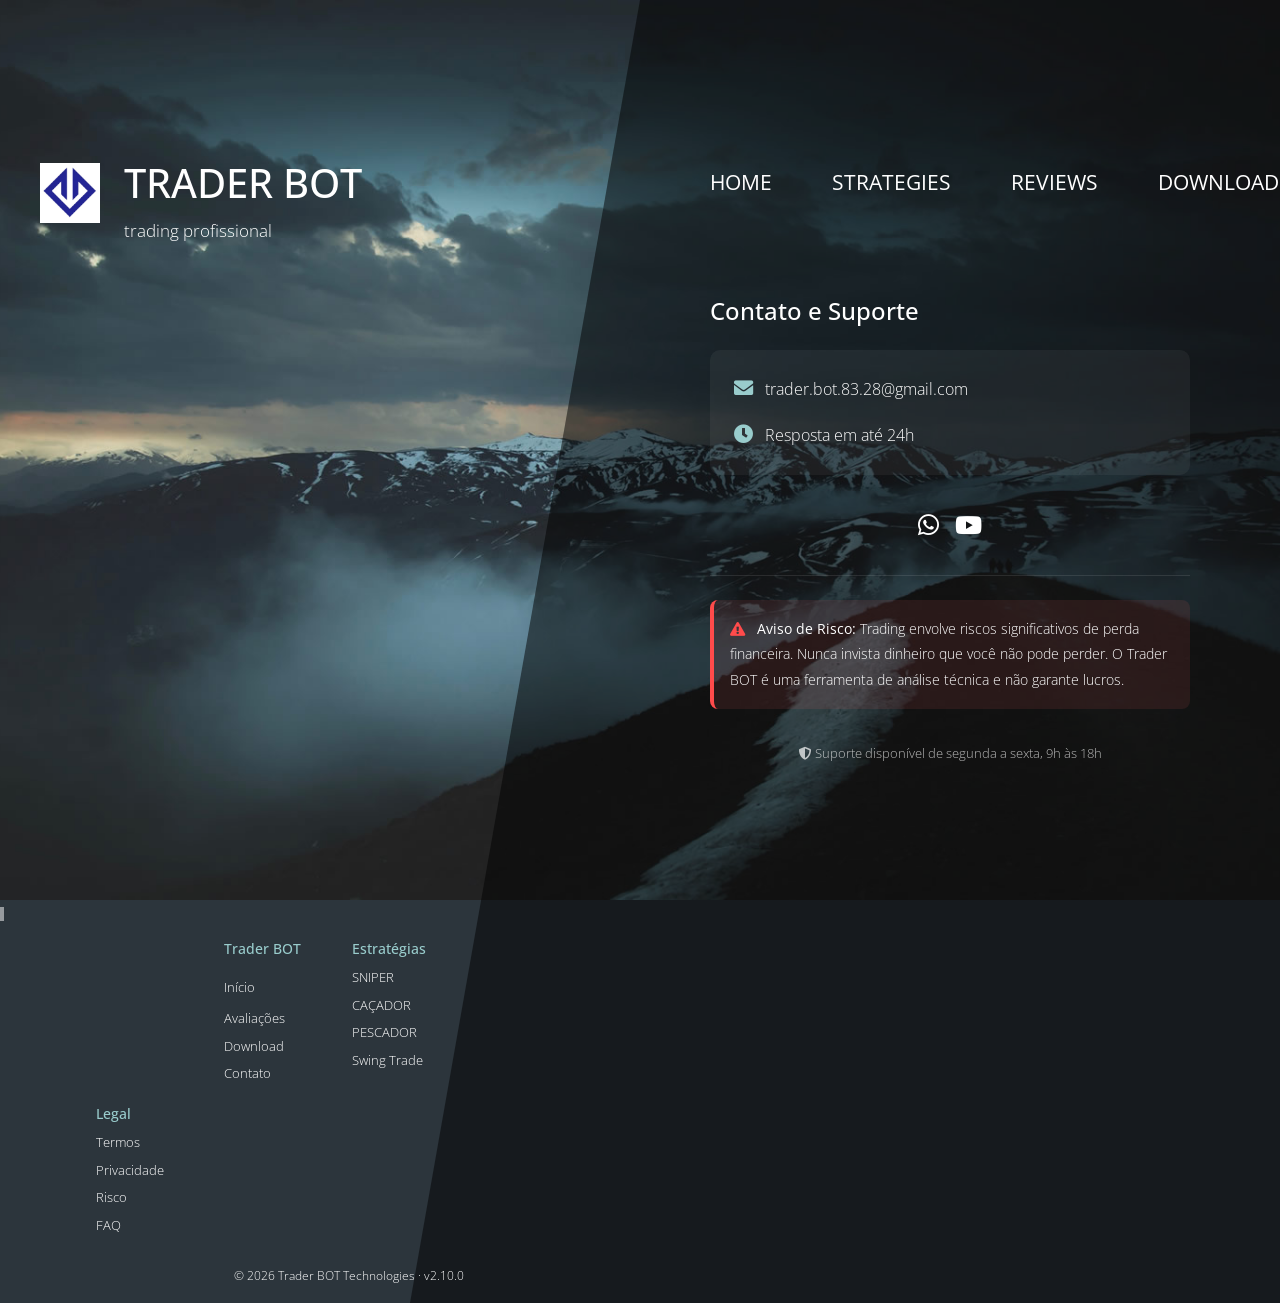
==== contact.html @ fb06a35b "Update contact.html" ====
<!DOCTYPE html>
<html lang="pt-BR">
<head>
    <meta charset="UTF-8">
    <meta name="viewport" content="width=device-width, initial-scale=1.0, maximum-scale=1.0, user-scalable=yes">
    <title>Trader BOT · Contato</title>
    <link href="https://fonts.googleapis.com/css?family=Open+Sans:300,400,600,700" rel="stylesheet">
    <link href="css/bootstrap.min.css" rel="stylesheet">
	  <link rel="icon" type="imgage/png" href="img/Slide1 LOGO.png">
    <link href="fontawesome/css/all.min.css" rel="stylesheet">
    <link href="css/templatemo-diagoona.css" rel="stylesheet">
	<link href="css/responsive.css" rel="stylesheet">
    <style>
        /* ===== ESTILOS ADICIONAIS ===== */
        :root { --accent-color: #9CC; --text-primary: rgba(255,255,255,0.9); --text-secondary: rgba(255,255,255,0.7); --bg-modal: #1e2a3a; }
        .cards-grid { display: grid; grid-template-columns: repeat(auto-fit, minmax(280px, 1fr)); gap: 1.5rem; margin: 1.5rem 0; }
        .card { background: rgba(255,255,255,0.1); backdrop-filter: blur(10px); border: 1px solid rgba(255,255,255,0.2); border-radius: 10px; padding: 1.2rem; transition: all 0.3s ease; cursor: pointer; }
        .card:hover { transform: translateY(-5px); background: rgba(255,255,255,0.15); }
        .card-icon { width: 50px; height: 50px; background: rgba(255,255,255,0.1); border-radius: 10px; display: flex; align-items: center; justify-content: center; margin-bottom: 1rem; }
        .card-icon i { font-size: 1.8rem; color: var(--accent-color); }
        .card-title { font-size: 1.2rem; font-weight: 600; color: var(--accent-color); margin-bottom: 0.5rem; }
        .card-list { list-style: none; padding-left: 0; margin-bottom: 0.5rem; }
        .card-list li { margin-bottom: 0.4rem; font-size: 0.9rem; color: var(--text-primary); }
        .card-list i { color: var(--accent-color); margin-right: 0.5rem; font-size: 0.8rem; }
        .card-timing { margin-top: 0.8rem; padding: 0.5rem; background: rgba(255,255,255,0.05); border-radius: 5px; font-size: 0.85rem; color: var(--text-secondary); }
        .strategy-filter { display: flex; justify-content: center; gap: 0.8rem; margin: 1.5rem 0; flex-wrap: wrap; }
        .filter-chip { background: rgba(255,255,255,0.1); border: 1px solid rgba(255,255,255,0.2); border-radius: 30px; padding: 0.4rem 1.2rem; color: white; cursor: pointer; transition: all 0.3s ease; font-size: 0.9rem; }
        .filter-chip:hover, .filter-chip.active { background: var(--accent-color); color: #000; }
        .hero-carousel { position: relative; width: 100%; height: 300px; border-radius: 10px; overflow: hidden; margin: 1.5rem 0; border: 1px solid rgba(255,255,255,0.2); }
        .carousel-container { width: 100%; height: 100%; position: relative; }
        .carousel-slide { position: absolute; top: 0; left: 0; width: 100%; height: 100%; opacity: 0; transition: opacity 0.5s ease; background-size: cover; background-position: center; display: flex; align-items: center; justify-content: center; text-align: center; padding: 1rem; }
        .carousel-slide.active { opacity: 1; }
        .carousel-slide i { font-size: 3rem !important; }
        .carousel-slide h3 { font-size: 1.2rem; margin: 0.5rem 0; }
        .carousel-slide p { font-size: 0.9rem; }
        .carousel-arrow { position: absolute; top: 50%; transform: translateY(-50%); width: 35px; height: 35px; background: rgba(0,0,0,0.5); border: 1px solid rgba(255,255,255,0.3); border-radius: 50%; display: flex; align-items: center; justify-content: center; cursor: pointer; color: white; z-index: 10; font-size: 0.9rem; }
        .carousel-arrow.prev { left: 10px; }
        .carousel-arrow.next { right: 10px; }
        .carousel-indicators { position: absolute; bottom: 10px; left: 50%; transform: translateX(-50%); display: flex; gap: 8px; }
        .indicator { width: 8px; height: 8px; border-radius: 50%; background: rgba(255,255,255,0.3); cursor: pointer; }
        .indicator.active { background: var(--accent-color); }
        .btn-download { background: var(--accent-color); color: #000; border: none; padding: 0.8rem 1.5rem; border-radius: 30px; font-size: 1rem; font-weight: bold; cursor: pointer; transition: all 0.3s ease; }
        .btn-download:hover { background: #8bb; transform: translateY(-2px); }
        .btn-download.small { padding: 0.5rem 1rem; font-size: 0.9rem; }
        .badge { background: rgba(255,255,255,0.1); border: 1px solid rgba(255,255,255,0.2); border-radius: 20px; padding: 0.4rem 0.8rem; display: inline-block; margin: 0.2rem; font-size: 0.8rem; }
        .badge i { margin-right: 0.3rem; color: var(--accent-color); }
        .download-card { background: rgba(255,255,255,0.1); backdrop-filter: blur(10px); border: 1px solid rgba(255,255,255,0.2); border-radius: 10px; padding: 1.5rem; margin: 1.5rem 0; }
        .version-badge { background: rgba(255,255,255,0.15); border: 1px solid rgba(255,255,255,0.3); border-radius: 30px; padding: 0.4rem 1.2rem; display: inline-block; margin-bottom: 1rem; font-size: 0.8rem; }
        .file-info { display: flex; justify-content: space-around; margin: 1.5rem 0; flex-wrap: wrap; gap: 0.8rem; }
        .info-item { text-align: center; padding: 0.8rem; background: rgba(255,255,255,0.05); border-radius: 10px; flex: 1; min-width: 100px; }
        .info-item i { font-size: 1.5rem; color: var(--accent-color); margin-bottom: 0.3rem; }
        .info-item div { font-size: 0.8rem; }
        .changelog { background: rgba(0,0,0,0.3); border-radius: 10px; padding: 1.2rem; margin: 1.5rem 0; }
        .changelog h4 { font-size: 1rem; }
        .changelog-item { display: flex; align-items: center; gap: 0.8rem; margin-bottom: 0.6rem; padding: 0.4rem; border-bottom: 1px solid rgba(255,255,255,0.1); font-size: 0.85rem; }
        .changelog-item i { color: var(--accent-color); font-size: 0.9rem; }
        .features-grid { display: grid; grid-template-columns: repeat(auto-fit, minmax(240px, 1fr)); gap: 1.5rem; margin: 1.5rem 0; }
        .feature-card { background: rgba(255,255,255,0.1); backdrop-filter: blur(10px); border: 1px solid rgba(255,255,255,0.2); border-radius: 10px; padding: 0.5rem; text-align: center; transition: all 0.3s ease; }
        .feature-card h3 { font-size: 1.1rem; margin: 0.8rem 0 0.4rem; }
        .feature-card p { font-size: 0.85rem; color: var(--text-secondary); }
        .feature-icon { font-size: 2rem; color: var(--accent-color); }
        .hero-stats { display: flex; gap: 1.5rem; margin: 1.5rem 0; flex-wrap: wrap; justify-content: center; }
        .stat-item { text-align: center; }
        .stat-value { font-size: 1.5rem; font-weight: bold; color: var(--accent-color); }
        .stat-label { color: var(--text-secondary); font-size: 0.8rem; }
        .table-container { background: rgba(255,255,255,0.1); backdrop-filter: blur(10px); border: 1px solid rgba(255,255,255,0.2); border-radius: 10px; padding: 1.2rem; margin: 1.5rem 0; overflow-x: auto; }
        .desktop-table { width: 100%; border-collapse: collapse; font-size: 0.85rem; }
        .desktop-table th { color: var(--accent-color); padding: 0.8rem; border-bottom: 2px solid rgba(255,255,255,0.2); }
        .desktop-table td { padding: 0.6rem 0.8rem; border-bottom: 1px solid rgba(255,255,255,0.1); }
        .mobile-cards { display: none; }
        .rules-tabs { display: flex; justify-content: center; gap: 0.8rem; margin: 1.5rem 0; flex-wrap: wrap; }
        .tab-btn { background: transparent; border: 2px solid var(--accent-color); color: var(--accent-color); padding: 0.6rem 1.5rem; border-radius: 30px; font-weight: 600; cursor: pointer; transition: all 0.3s ease; font-size: 0.9rem; }
        .tab-btn:hover, .tab-btn.active { background: var(--accent-color); color: #000; }
        .tab-btn i { margin-right: 0.5rem; color: inherit; }
        .rules-panel { display: none; grid-template-columns: repeat(auto-fit, minmax(250px, 1fr)); gap: 1.2rem; margin: 1.5rem 0; }
        .rules-panel.active { display: grid; }
        .rule-card { background: rgba(255,255,255,0.1); backdrop-filter: blur(10px); border: 1px solid rgba(255,255,255,0.2); border-radius: 10px; padding: 1.2rem; display: flex; align-items: flex-start; gap: 0.8rem; }
        .rule-card span:last-child { font-size: 0.85rem; color: var(--text-primary); line-height: 1.4; }
        .rule-number { width: 28px; height: 28px; background: var(--accent-color); border-radius: 50%; display: flex; align-items: center; justify-content: center; color: #000; font-weight: bold; flex-shrink: 0; font-size: 0.9rem; }
        .reviews-grid { display: grid; grid-template-columns: 1fr; gap: 1.5rem; margin: 1.5rem 0; }
        .review-form-container { background: rgba(255,255,255,0.1); backdrop-filter: blur(10px); border: 1px solid rgba(255,255,255,0.2); border-radius: 10px; padding: 1.5rem; }
        .review-form-container h3 { font-size: 1.1rem; margin-bottom: 1rem; }
        .star-rating-input { display: flex; gap: 0.3rem; font-size: 1.3rem; color: rgba(255,255,255,0.3); cursor: pointer; margin-bottom: 1.2rem; }
        .star-rating-input i.fas { color: var(--accent-color); }
        .form-group input, .form-group textarea { background: rgba(0,0,0,0.3); border: 1px solid rgba(255,255,255,0.2); color: white; font-size: 0.9rem; padding: 0.6rem; }
        .form-group input::placeholder, .form-group textarea::placeholder { color: rgba(255,255,255,0.5); font-size: 0.85rem; }
        .reviews-list { max-height: 400px; overflow-y: auto; padding-right: 0.3rem; }
        .review-card { background: rgba(255,255,255,0.05); border: 1px solid rgba(255,255,255,0.1); border-radius: 10px; padding: 1rem; margin-bottom: 0.8rem; }
        .reviewer-avatar { width: 35px; height: 35px; background: var(--accent-color); border-radius: 50%; display: flex; align-items: center; justify-content: center; color: #000; font-weight: bold; font-size: 0.8rem; }
        .reviewer-info { font-size: 0.85rem; }
        .review-stars i { color: var(--accent-color); font-size: 0.8rem; }
        .review-text { color: var(--text-secondary); font-size: 0.8rem; line-height: 1.4; margin-top: 0.5rem; }
        .reviews-stats { display: grid; grid-template-columns: repeat(3, 1fr); gap: 0.8rem; margin-top: 1.5rem; padding-top: 1.5rem; border-top: 1px solid rgba(255,255,255,0.1); }
        .btn-load-more { background: transparent; border: 2px solid var(--accent-color); color: var(--accent-color); padding: 0.6rem; border-radius: 30px; cursor: pointer; width: 100%; margin-top: 1rem; font-size: 0.85rem; }
        .btn-load-more:hover { background: var(--accent-color); color: #000; }
        .steps-grid { display: grid; grid-template-columns: 1fr; gap: 1.2rem; margin: 1.5rem 0; }
        .step-card { background: rgba(255,255,255,0.1); backdrop-filter: blur(10px); border: 1px solid rgba(255,255,255,0.2); border-radius: 10px; padding: 0.5rem; text-align: center; }
        .step-card h3 { font-size: 1rem; margin: 0.5rem 0; }
        .step-card p { font-size: 0.85rem; color: var(--text-secondary); }
        .step-icon { font-size: 2rem; color: var(--accent-color); }
        .social-links { display: flex; gap: 1rem; margin: 1rem 0; justify-content: center; }
        .social-link { color: white; font-size: 1.5rem; transition: transform 0.3s; }
        .social-link:hover { transform: translateY(-3px); color: var(--accent-color); }
        button:focus, a:focus, .btn-download:focus, .social-link:focus, .nav-link:focus, .filter-chip:focus, .tab-btn:focus, .modal-nav-btn:focus, .card:focus { outline: none !important; box-shadow: none !important; -webkit-tap-highlight-color: transparent !important; }
        .btn-download:active { transform: scale(0.98); transition: transform 0.1s ease; }
        .btn-download, .social-link, .nav-link, .filter-chip, .tab-btn, .modal-nav-btn, .card { -webkit-tap-highlight-color: transparent; user-select: none; -webkit-user-select: none; }
        input, textarea, [contenteditable="true"] { user-select: auto !important; -webkit-user-select: auto !important; }
        .toast-overlay { position: fixed; top: 0; left: 0; width: 100%; height: 100%; background: rgba(0,0,0,0.5); backdrop-filter: blur(5px); z-index: 2999; opacity: 0; visibility: hidden; transition: all 0.3s ease; }
        .toast-overlay.show { opacity: 1; visibility: visible; }
        .success-toast { position: fixed; top: 50%; left: 50%; transform: translate(-50%, -50%) scale(0.8); z-index: 3000; background: rgba(44,53,60,0.95); backdrop-filter: blur(10px); border: 1px solid rgba(255,255,255,0.15); border-radius: 30px; padding: 2rem 3rem; box-shadow: 0 20px 40px rgba(0,0,0,0.6); opacity: 0; visibility: hidden; transition: all 0.3s ease; text-align: center; pointer-events: none; }
        .success-toast.show { opacity: 1; visibility: visible; transform: translate(-50%, -50%) scale(1); }
        .success-icon { font-size: 5rem; color: #9CC; line-height: 1; animation: successPop 0.4s ease; }
        @keyframes successPop { 0% { transform: scale(0.5); opacity: 0; } 50% { transform: scale(1.2); } 100% { transform: scale(1); opacity: 1; } }
        .modal-overlay { position: fixed; top: 0; left: 0; width: 100%; height: 100%; background: rgba(0,0,0,0.7); backdrop-filter: blur(5px); z-index: 2000; opacity: 0; visibility: hidden; transition: all 0.3s ease; }
        .modal-overlay.active { opacity: 1; visibility: visible; }
        .modal { position: fixed; top: 50%; left: 50%; transform: translate(-50%, -50%) scale(0.9); width: 92%; max-width: 400px; max-height: 60vh; background: #2C353C; border: 1px solid rgba(255,255,255,0.15); border-radius: 10px; z-index: 2001; opacity: 0; visibility: hidden; transition: all 0.3s ease; overflow: hidden; box-shadow: 0 15px 30px rgba(0,0,0,0.5); font-family: 'Open Sans', Arial, sans-serif; color: white; }
        .modal.active { opacity: 1 !important; visibility: visible !important; transform: translate(-50%, -50%) scale(1) !important; z-index: 2002 !important; display: block !important; }
        .modal-header { padding: 1.2rem 1.5rem; border-bottom: 1px solid rgba(255,255,255,0.1); display: flex; justify-content: space-between; align-items: center; background: rgba(0,0,0,0.2); }
        .modal-header h2 { color: #9CC; font-size: 1.2rem; margin: 0; font-weight: 400; text-transform: uppercase; letter-spacing: 1px; }
        .modal-header h2 i { margin-right: 0.5rem; color: #9CC; }
        .close-modal { background: none; border: none; color: rgba(255,255,255,0.6); font-size: 1.3rem; cursor: pointer; padding: 0; line-height: 1; transition: color 0.3s ease; }
        .close-modal:hover { color: white; }
        .modal-content { padding: 1.5rem; overflow-y: auto; max-height: calc(80vh - 70px); background: transparent; }
        .modal-content h3 { color: #9CC; font-size: 1.1rem; margin: 0.8rem 0 0.5rem; font-weight: 400; text-transform: uppercase; letter-spacing: 0.5px; }
        .modal-content h3 i { margin-right: 0.5rem; color: #9CC; }
        .modal-content p { font-size: 0.9rem; color: rgba(255,255,255,0.8); margin-bottom: 0.8rem; line-height: 1.5; }
        .modal-content ul { list-style: none; padding-left: 0; margin-bottom: 0.8rem; }
        .modal-content li { font-size: 0.85rem; color: rgba(255,255,255,0.9); margin-bottom: 0.5rem; padding-left: 1.2rem; position: relative; }
        .modal-content li:before { content: "•"; color: #9CC; position: absolute; left: 0; font-size: 1rem; }
        .modal-stats { display: grid; grid-template-columns: repeat(3, 1fr); gap: 0.5rem; margin: 1rem 0; }
        .modal-stat { background: rgba(0,0,0,0.2); border: 1px solid rgba(255,255,255,0.1); border-radius: 8px; padding: 0.6rem; text-align: center; }
        .modal-stat-value { color: #9CC; font-size: 0.9rem; font-weight: bold; }
        .modal-stat-label { color: rgba(255,255,255,0.6); font-size: 0.7rem; margin-top: 0.2rem; }
        .modal-nav { display: flex; justify-content: space-between; margin-top: 1.2rem; gap: 0.5rem; }
        .modal-nav-btn { background: transparent; border: 1px solid #9CC; color: #9CC; padding: 0.4rem 0.8rem; border-radius: 4px; cursor: pointer; font-size: 0.8rem; flex: 1; transition: all 0.3s ease; text-transform: uppercase; font-weight: 400; }
        .modal-nav-btn:hover { background: #9CC; color: #000; }
        .hierarchy-tree { font-family: 'Open Sans', monospace; line-height: 1.8; background: rgba(0,0,0,0.2); padding: 0.8rem; border-radius: 6px; font-size: 0.8rem; margin: 0.8rem 0; color: rgba(255,255,255,0.9); border: 1px solid rgba(255,255,255,0.1); }
        .video-container { position: relative; width: 100%; padding-bottom: 56.25%; margin: 0.8rem 0; }
        .video-container iframe { position: absolute; top: 0; left: 0; width: 100%; height: 100%; border-radius: 6px; border: 1px solid rgba(255,255,255,0.1); }
        @media (max-width: 380px) { .modal { width: 95%; max-width: 95%; } .modal-header h2 { font-size: 1rem; } .modal-content h3 { font-size: 1rem; } .modal-content p, .modal-content li { font-size: 0.8rem; } .modal-stat-value { font-size: 0.8rem; } .modal-stat-label { font-size: 0.65rem; } .modal-nav-btn { font-size: 0.75rem; padding: 0.3rem 0.6rem; } }
        .faq-container { margin: 2rem 0; }
        .faq-item { background: rgba(255,255,255,0.05); backdrop-filter: blur(10px); border: 1px solid rgba(255,255,255,0.15); border-radius: 12px; margin-bottom: 1rem; overflow: hidden; transition: all 0.3s ease; }
        .faq-item.active { background: rgba(255,255,255,0.1); border-color: var(--accent-color); }
        .faq-question { width: 100%; display: flex; justify-content: space-between; align-items: center; padding: 1.2rem 1.5rem; background: transparent; border: none; color: var(--text-primary); font-size: 1rem; font-weight: 600; cursor: pointer; text-align: left; }
        .faq-question span { flex: 1; padding-right: 1rem; }
        .faq-icon { width: 28px; height: 28px; display: flex; align-items: center; justify-content: center; transition: transform 0.3s ease; color: var(--accent-color); }
        .faq-item.active .faq-icon { transform: rotate(180deg); }
        .faq-answer { max-height: 0; overflow: hidden; transition: max-height 0.3s ease; }
        .faq-item.active .faq-answer { max-height: 200px; }
        .faq-answer-content { padding: 0 1.5rem 1.2rem 1.5rem; color: var(--text-secondary); font-size: 0.9rem; line-height: 1.6; border-top: 1px solid rgba(255,255,255,0.1); margin-top: 0; }
        @media (max-width: 768px) { .faq-question { padding: 1rem; font-size: 0.9rem; } .faq-answer-content { padding: 0 1rem 1rem 1rem; font-size: 0.85rem; } }
    </style>
</head>
<body>
<div class="tm-container">
    <div>
        <div class="tm-row pt-4">
            <div class="tm-col-left">
                <div class="tm-site-header media">
                    <img src="img/Slide1 LOGO.png" alt="Trader BOT Logo" class="mt-1 tm-logo" style="width: 60px; height: 60px; object-fit: cover; margin-right: 24px;">
                    <div class="media-body">
                        <h1 class="tm-sitename text-uppercase">Trader BOT</h1>
                        <p class="tm-slogon">trading profissional</p>
                    </div>
                </div>
            </div>
            <div class="tm-col-right">
                <nav class="navbar navbar-expand-lg" id="tm-main-nav">
                    <button class="navbar-toggler toggler-example mr-0 ml-auto" type="button" data-toggle="collapse" data-target="#navbar-nav">
                        <span><i class="fas fa-bars"></i></span>
                    </button>
                   <div class="collapse navbar-collapse tm-nav" id="navbar-nav">
    <ul class="navbar-nav text-uppercase">
        <li class="nav-item"><a class="nav-link tm-nav-link" href="/">Home</a></li>
        <li class="nav-item"><a class="nav-link tm-nav-link" href="/strategies">Strategies</a></li>
        <li class="nav-item"><a class="nav-link tm-nav-link" href="/reviews">Reviews</a></li>
        <li class="nav-item"><a class="nav-link tm-nav-link" href="/download">Download</a></li>
        <li class="nav-item active"><a class="nav-link tm-nav-link" href="/contact">Contact</a></li>
        <li class="nav-item"><a class="nav-link tm-nav-link" href="/faq">FAQ</a></li>
    </ul>
</div>
                    </div>
                </nav>
            </div>
        </div>
        <div class="tm-row">
            <div class="tm-col-left"></div>
            <main class="tm-col-right">
                <section class="tm-content">
                    <div id="contato">
                        <h2 class="tm-content-title">Contato e Suporte</h2>
                        
                        <div style="background: rgba(255,255,255,0.05); border-radius: 10px; padding: 1.5rem; margin: 1.5rem 0;">
                            <p style="font-size: 1rem; margin-bottom: 1rem;">
                                <i class="fas fa-envelope mr-2" style="color: #9CC; font-size: 1.2rem;"></i> 
                                <a href="mailto:trader.bot.83.28@gmail.com" style="color: white; text-decoration: none; font-size: 1rem;">
                                    trader.bot.83.28@gmail.com
                                </a>
                            </p>
                            <p style="font-size: 1rem;">
                                <i class="fas fa-clock mr-2" style="color: #9CC; font-size: 1.2rem;"></i> 
                                Resposta em até 24h
                            </p>
                        </div>
                        
                        <div class="social-links" style="margin: 2rem 0;">
                            <a href="https://wa.me/244951281978?text=Olá%20Trader%20BOT" class="social-link" target="_blank" rel="noopener noreferrer" title="WhatsApp">
                                <i class="fab fa-whatsapp"></i>
                            </a>
                          
                            <a href="https://www.youtube.com/@TraderBOTChannel" class="social-link" target="_blank" rel="noopener noreferrer" title="YouTube">
                                <i class="fab fa-youtube"></i>
                        </div>
                        
                        <hr class="mb-4" style="border-color: rgba(255,255,255,0.1);">
                        
                        <div style="background: rgba(255,100,100,0.1); border-left: 4px solid #ff4b4b; padding: 1rem; border-radius: 8px;">
                            <p style="font-size: 0.85rem; margin: 0;">
                                <i class="fas fa-exclamation-triangle" style="color: #ff4b4b; margin-right: 0.5rem;"></i> 
                                <strong>Aviso de Risco:</strong> Trading envolve riscos significativos de perda financeira. Nunca invista dinheiro que você não pode perder. O Trader BOT é uma ferramenta de análise técnica e não garante lucros.
                            </p>
                        </div>
                        
                        <div style="margin-top: 2rem; text-align: center;">
                            <p style="font-size: 0.8rem; color: var(--text-secondary);">
                                <i class="fas fa-shield-alt"></i> Suporte disponível de segunda a sexta, 9h às 18h
                            </p>
                        </div>
                    </div>
                </section>
            </main>
        </div>
    </div>
    
  <div class="tm-row">
    <div class="tm-col-left text-center">
        <ul class="tm-bg-controls-wrapper">
            <li class="tm-bg-control active" data-id="0"></li>
            <li class="tm-bg-control" data-id="1"></li>
            <li class="tm-bg-control" data-id="2"></li>
        </ul>
    </div>
    <div class="tm-col-right tm-col-footer">
        <footer class="tm-site-footer text-right">
            <div style="display: grid; grid-template-columns: repeat(3, 1fr); gap: 1rem; text-align: left; margin-bottom: 1.5rem;">
                <div>
                    <h4 style="color: #9CC; font-size: 0.9rem;">Trader BOT</h4>
                    <ul style="list-style: none; padding-left: 0;">
                        <li style="margin-bottom: 0.3rem;"><a href="/" style="color: white; font-size: 0.8rem;">Início</a></li>
                        <li style="margin-bottom: 0.3rem;"><a href="/reviews" style="color: white; font-size: 0.8rem;">Avaliações</a></li>
                        <li style="margin-bottom: 0.3rem;"><a href="/download" style="color: white; font-size: 0.8rem;">Download</a></li>
                        <li style="margin-bottom: 0.3rem;"><a href="/contact" style="color: white; font-size: 0.8rem;">Contato</a></li>
                    </ul>
                </div>
                <div>
                    <h4 style="color: #9CC; font-size: 0.9rem;">Estratégias</h4>
                    <ul style="list-style: none; padding-left: 0;">
                        <li style="margin-bottom: 0.3rem;"><a onclick="openStrategyModal('sniper')" style="color: white; cursor: pointer; font-size: 0.8rem;">SNIPER</a></li>
                        <li style="margin-bottom: 0.3rem;"><a onclick="openStrategyModal('cacador')" style="color: white; cursor: pointer; font-size: 0.8rem;">CAÇADOR</a></li>
                        <li style="margin-bottom: 0.3rem;"><a onclick="openStrategyModal('pescador')" style="color: white; cursor: pointer; font-size: 0.8rem;">PESCADOR</a></li>
                        <li style="margin-bottom: 0.3rem;"><a onclick="openStrategyModal('swing')" style="color: white; cursor: pointer; font-size: 0.8rem;">Swing Trade</a></li>
                    </ul>
                </div>
                <div>
                    <h4 style="color: #9CC; font-size: 0.9rem;">Legal</h4>
                    <ul style="list-style: none; padding-left: 0;">
                        <li style="margin-bottom: 0.3rem;"><a onclick="openLegalModal('termos')" style="color: white; cursor: pointer; font-size: 0.8rem;">Termos</a></li>
                        <li style="margin-bottom: 0.3rem;"><a onclick="openLegalModal('privacidade')" style="color: white; cursor: pointer; font-size: 0.8rem;">Privacidade</a></li>
                        <li style="margin-bottom: 0.3rem;"><a onclick="openLegalModal('risco')" style="color: white; cursor: pointer; font-size: 0.8rem;">Risco</a></li>
                        <li style="margin-bottom: 0.3rem;"><a href="/faq" style="color: white; font-size: 0.8rem;">FAQ</a></li>
                    </ul>
                </div>
            </div>
            <p class="mb-0" style="font-size: 0.75rem;">© 2026 Trader BOT Technologies · v2.10.0</p>
        </footer>
    </div>
</div>
            </footer>
        </div>
    </div>
    <div class="tm-bg"><div class="tm-bg-left"></div><div class="tm-bg-right"></div></div>
</div>

<div class="modal-overlay" id="modalOverlay" onclick="closeAllModals()"></div>
<div class="toast-overlay" id="toastOverlay"></div>
<div class="success-toast" id="successToast"><div class="success-icon">✓</div></div>

<div class="modal" id="modalSniper"><div class="modal-header"><h2><i class="fas fa-bolt"></i> SNIPER</h2><button class="close-modal" onclick="closeAllModals()"><i class="fas fa-times"></i></button></div><div class="modal-content"><h3><i class="fas fa-bullseye"></i> Visão Geral</h3><p>Precisão cirúrgica para scalpers que buscam entradas rápidas e timing exato.</p><div class="modal-stats"><div class="modal-stat"><div class="modal-stat-value">M1+M5+M15</div><div class="modal-stat-label">Timeframes</div></div><div class="modal-stat"><div class="modal-stat-value">M1</div><div class="modal-stat-label">Timing</div></div><div class="modal-stat"><div class="modal-stat-value">1-15min</div><div class="modal-stat-label">Duração</div></div></div><h3><i class="fas fa-chart-line"></i> Volatility (Scalping)</h3><ul><li>Entrada: SINAL VERDE + TIMING OK no M1</li><li>Valor: $5 por operação</li><li>Gain: +$2 (40%) | Stop: -$1 (20%)</li><li>Duração: 1-2 minutos</li><li>Operações/dia: 30-40</li></ul><div class="modal-nav"><button class="modal-nav-btn" onclick="navigateModal('prev', 'sniper')">← Anterior</button><button class="modal-nav-btn" onclick="navigateModal('next', 'sniper')">Próxima →</button></div></div></div>
<div class="modal" id="modalCacador"><div class="modal-header"><h2><i class="fas fa-clock"></i> CAÇADOR</h2><button class="close-modal" onclick="closeAllModals()"><i class="fas fa-times"></i></button></div><div class="modal-content"><h3><i class="fas fa-bullseye"></i> Visão Geral</h3><p>Captura ondas médias com entradas precisas e boa relação risco/retorno.</p><div class="modal-stats"><div class="modal-stat"><div class="modal-stat-value">M5+M15+H1</div><div class="modal-stat-label">Timeframes</div></div><div class="modal-stat"><div class="modal-stat-value">M5</div><div class="modal-stat-label">Timing</div></div><div class="modal-stat"><div class="modal-stat-value">15-60min</div><div class="modal-stat-label">Duração</div></div></div><h3><i class="fas fa-chart-bar"></i> Day Trade - Sintéticos</h3><ul><li>Entrada: SINAL VERDE + TIMING OK no M5</li><li>Valor: $10 por operação</li><li>Gain: +$4 (40%) | Stop: -$2 (20%)</li><li>Duração: 15-60 minutos</li><li>Operações/dia: 15-25</li></ul><div class="modal-nav"><button class="modal-nav-btn" onclick="navigateModal('prev', 'cacador')">← Anterior</button><button class="modal-nav-btn" onclick="navigateModal('next', 'cacador')">Próxima →</button></div></div></div>
<div class="modal" id="modalPescador"><div class="modal-header"><h2><i class="fas fa-fish"></i> PESCADOR</h2><button class="close-modal" onclick="closeAllModals()"><i class="fas fa-times"></i></button></div><div class="modal-content"><h3><i class="fas fa-bullseye"></i> Visão Geral</h3><p>Identifica a tendência real do mercado e captura grandes movimentos.</p><div class="modal-stats"><div class="modal-stat"><div class="modal-stat-value">M15+H1+H4</div><div class="modal-stat-label">Timeframes</div></div><div class="modal-stat"><div class="modal-stat-value">M15</div><div class="modal-stat-label">Timing</div></div><div class="modal-stat"><div class="modal-stat-value">Horas/Dias</div><div class="modal-stat-label">Duração</div></div></div><h3><i class="fas fa-sitemap"></i> Hierarquia dos Timeframes</h3><div class="hierarchy-tree"><span style="color: #9CC;">H4</span> → TENDÊNCIA REAL<br>&nbsp;&nbsp;├─► <span style="color: #9CC;">H1</span> → DIREÇÃO DO DIA<br>&nbsp;&nbsp;│&nbsp;&nbsp;&nbsp;├─► M30 → CONFIRMAÇÃO<br>&nbsp;&nbsp;│&nbsp;&nbsp;&nbsp;│&nbsp;&nbsp;&nbsp;├─► <span style="color: #9CC;">M15</span> → TIMING</div><div class="modal-nav"><button class="modal-nav-btn" onclick="navigateModal('prev', 'pescador')">← Anterior</button><button class="modal-nav-btn" onclick="navigateModal('next', 'pescador')">Próxima →</button></div></div></div>
<div class="modal" id="modalSwing"><div class="modal-header"><h2><i class="fas fa-calendar-alt"></i> SWING TRADE</h2><button class="close-modal" onclick="closeAllModals()"><i class="fas fa-times"></i></button></div><div class="modal-content"><h3><i class="fas fa-calendar-week"></i> Swing - Sintéticos</h3><ul><li>Entrada: Dias 1, 10 e 20 do mês</li><li>Condição: App mostrando tendência forte</li><li>Valor total: $100 (escalonado)</li><li>Stop total: -$20 (20%) | Gain total: +$50 (50%)</li></ul><div class="modal-stats"><div class="modal-stat"><div class="modal-stat-value">$100</div><div class="modal-stat-label">Investimento</div></div><div class="modal-stat"><div class="modal-stat-value">50%</div><div class="modal-stat-label">Retorno</div></div><div class="modal-stat"><div class="modal-stat-value">20%</div><div class="modal-stat-label">Stop</div></div></div><div class="modal-nav"><button class="modal-nav-btn" onclick="navigateModal('prev', 'swing')">← Anterior</button><button class="modal-nav-btn" onclick="navigateModal('next', 'swing')">Próxima →</button></div></div></div>
<div class="modal" id="modalTermos"><div class="modal-header"><h2><i class="fas fa-file-contract"></i> Termos de Uso</h2><button class="close-modal" onclick="closeAllModals()"><i class="fas fa-times"></i></button></div><div class="modal-content"><h3><i class="fas fa-check-circle"></i> Aceitação dos Termos</h3><p>Ao utilizar o Trader BOT, você concorda com estes termos.</p><h3><i class="fas fa-bullseye"></i> Uso do Aplicativo</h3><p>Ferramenta de análise técnica. Não garantimos lucros.</p></div></div>
<div class="modal" id="modalPrivacidade"><div class="modal-header"><h2><i class="fas fa-lock"></i> Política de Privacidade</h2><button class="close-modal" onclick="closeAllModals()"><i class="fas fa-times"></i></button></div><div class="modal-content"><h3><i class="fas fa-database"></i> Coleta de Dados</h3><p>Coletamos informações básicas para suporte.</p></div></div>
<div class="modal" id="modalRisco"><div class="modal-header"><h2><i class="fas fa-exclamation-triangle" style="color: #ff4b4b;"></i> Aviso de Risco</h2><button class="close-modal" onclick="closeAllModals()"><i class="fas fa-times"></i></button></div><div class="modal-content"><h3><i class="fas fa-exclamation-circle"></i> Risco de Perda</h3><p>Trading envolve risco substancial de perda. Nunca invista dinheiro que você não pode perder.</p></div></div>

<script src="js/jquery-3.4.1.min.js"></script>
<script src="js/bootstrap.min.js"></script>
<script src="js/jquery.backstretch.min.js"></script>
<script src="js/templatemo-script.js"></script>
<script>
    const strategies = ['sniper','cacador','pescador','swing'];
    
    function openStrategyModal(strategy) { 
        closeAllModals(); 
        const modal = document.getElementById(`modal${strategy.charAt(0).toUpperCase() + strategy.slice(1)}`); 
        if(modal){ 
            modal.classList.add('active'); 
            document.getElementById('modalOverlay').classList.add('active'); 
            document.body.style.overflow = 'hidden'; 
        } 
    }
    
    function openLegalModal(type) { 
        closeAllModals(); 
        const modal = document.getElementById(`modal${type.charAt(0).toUpperCase() + type.slice(1)}`); 
        if(modal){ 
            modal.classList.add('active'); 
            document.getElementById('modalOverlay').classList.add('active'); 
            document.body.style.overflow = 'hidden'; 
        } 
    }
    
    function closeAllModals() { 
        document.querySelectorAll('.modal').forEach(m => m.classList.remove('active')); 
        document.getElementById('modalOverlay').classList.remove('active'); 
        document.body.style.overflow = ''; 
    }
    
    function navigateModal(direction, current) { 
        let idx = strategies.indexOf(current); 
        let newIdx = direction==='next' ? (idx+1)%strategies.length : (idx-1+strategies.length)%strategies.length; 
        closeAllModals(); 
        openStrategyModal(strategies[newIdx]); 
    }
    
    document.addEventListener('keydown', e => { if(e.key==='Escape') closeAllModals(); });
    
    function downloadAutomático(event){ 
        event.preventDefault(); 
        const el = event.currentTarget; 
        el.style.transform='scale(0.98)'; 
        setTimeout(()=>el.style.transform='',100); 
        if(document.activeElement && typeof document.activeElement.blur==='function') document.activeElement.blur(); 
        setTimeout(()=>window.location.href=el.href,50); 
        return false; 
    }
    
    $(document).ready(function(){ 
        $('a[href^="#"]').on('click',function(e){ 
            var target = $(this.getAttribute('href')); 
            if(target.length){ 
                e.preventDefault(); 
                $('html, body').stop().animate({ scrollTop: target.offset().top - 70 },800); 
            } 
        }); 
        $(document).on('click',function(e){ 
            if($(e.target).is('input, textarea, [contenteditable="true"]')) return; 
            if(document.activeElement && typeof document.activeElement.blur==='function') setTimeout(()=>document.activeElement.blur(),50); 
        }); 
    });
</script>
</body>
</html>
---- css/templatemo-diagoona.css ----
/*

TemplateMo 550 Diagoona

https://templatemo.com/tm-550-diagoona

*/

body {
    font-family: 'Open Sans', Arial, sans-serif;
    font-size: 17px;
    font-weight: 300;
    overflow-x: hidden;
    color: white;
    background-color: #2C353C;
}

a { 
    transition: all 0.3s ease; 
    text-decoration: none;
}

ul { padding: 0; }
a:hover { text-decoration: none; }
button:focus { outline: none; }
p { line-height: 1.9; }
.tm-logo { margin-right: 20px; }
.tm-slogan { font-size: 0.8rem; }

/* Navigation */
.navbar-toggler {
    padding: 8px 15px;
    border: 0;
    border-radius: 0;
    transform: skewX(-15deg);
    background-color: rgba(0,0,0,0.5);
    color: white;    
}

.navbar-expand-lg {
    padding-left: 0;
    padding-right: 0;
}

.navbar-expand-lg .navbar-nav .nav-link { padding: 0; }

.navbar-expand-lg .navbar-nav .tm-nav-link {
    font-size: 1.3rem;
    font-weight: 400;
    color: white;    
    padding-bottom: 30px;    
}

.nav-item { margin-right: 60px; }

.nav-item:last-child { margin-right: 0; }

.nav-item.active .tm-nav-link,
.nav-item:hover .tm-nav-link {
    color: #9CC;
}

/* Page Background - FIXO */
.tm-bg {
    position: fixed;
    top: 0;
    left: 0;
    right: 0;
    width: 100%;
    height: 100%;
    display: flex;
    z-index: -1000;
    pointer-events: none;
}

.tm-bg-left,
.tm-bg-right {
    position: relative;
    width: 50%;
    height: 100%;
}

.tm-bg-right { 
    background-color: rgba(0,0,0,0.5); 
}

.tm-bg-left {
    border-right: 230px solid rgba(0,0,0,0.5);
    border-top: 100vh solid transparent;
}

.tm-bg-controls-wrapper {
    display: inline-block;
    margin-left: -150px;
    position: relative;
    z-index: 1;
}

.tm-bg-control {
    display: inline-block;
    width: 14px;
    height: 14px;
    background-color: rgba(255,255,255,0.5);
    margin: 6px;
    cursor: pointer;
}

.tm-bg-control.active,
.tm-bg-control:hover {
    background-color: white;
}

.tm-container {
    width: 100%;
    min-height: 100vh;
    position: relative;
    display: flex;
    flex-direction: column;
    justify-content: center;
    z-index: 1;
}

.tm-row { display: flex; }

.tm-col-left {
    width: 50%;
    height: 100%;
    padding-left: 40px;  
    padding-right: 40px;
}

.tm-col-right {
    width: 50%;
    height: 100%;
    padding-left: 70px;
    padding-right: 70px;
}

.tm-content {
    max-width: 660px;
    margin-top: 50px;
    padding-right: 20px;
}

.tm-about { max-width: 525px; }

::-webkit-scrollbar {
    -webkit-appearance: none;
    width: 10px;
}
  
::-webkit-scrollbar-thumb {
    border-radius: 5px;
    background-color: rgba(255,255,255,.8);
    box-shadow: 0 0 1px rgba(255,255,255,.8);
}

.tm-content-title { font-size: 1.5rem; }
hr { border-top: 1px solid white; }

.btn {
    padding: 10px 25px;
    border-radius: 0;
}

.btn-big {
    padding: 9px 40px;
    font-size: 1.2rem;;
}

.btn-primary {
    background-color: white;
    color: black;
    border: 0;
}

.btn-primary:hover {
    background-color: #9CC;
    color: black;
}

.tm-site-footer {
    padding: 40px 16px 16px;
    max-width: 400px;
    font-size: 0.95rem;
}

.tm-col-footer { padding-left: 0; }
.tm-text-link { color: white; }

.tm-text-link:hover,
.tm-text-link:focus {
    color: #9CC;
}

/* Service */ 
.tm-service-text { max-width: 365px; }
.tm-service-img { margin-right: 25px; }
.tm-service-img-r { margin-left: 25px; }

/* Contact */
.form-control,
textarea {    
    color: white;
    background-color: transparent;
    background-clip: padding-box;
    border: none;
    border-bottom: 1px solid #999A9B;
    border-radius: 0;
    transition: border-color 0.15s ease-in-out, box-shadow 0.15s ease-in-out;
    padding: 10px 0;
    font-family: 'Open Sans', Arial, sans-serif;
    font-size: 1rem;
    font-weight: 400;
    line-height: 1.5;
}

.form-control:focus {
    color: white;
    background-color: transparent;    
    box-shadow: none;
    border-color: #9CC;
    outline: none;
}

.mb-85 { margin-bottom: 85px; }
.tm-contact-main { max-width: 690px; }

.tm-contact {
    max-width: 420px;
    margin-left: auto;
    margin-right: auto;
}

.form-control::-webkit-input-placeholder { color: white; } /* Edge */  
.form-control:-ms-input-placeholder { color: white; } /* Internet Explorer 10-11 */  
.form-control::placeholder { color: white; }

@media (max-width: 1200px) {
    .nav-item { margin-right: 30px; }

    .tm-page-right {
        padding-left: 30px;
        padding-right: 30px;
    }
}

@media (max-width: 992px) {    
    .tm-nav {
        position: absolute;
        background: rgba(0, 0, 0, 0.8);
        color: white;
        top: 44px;
        right: 4px;
    }

    .navbar-expand-lg .navbar-nav .tm-nav-link {
        color: white;
        font-size: 1.1rem;
        padding: 13px 20px;
    }

    .nav-item { margin-right: 0; }

    .nav-item.active .tm-nav-link,
    .nav-item:hover .tm-nav-link {
        color: #9CC;
    }

    .tm-content { margin-top: 20px; }
    .tm-site-footer { padding-top: 40px; }
    .tm-col-left { width: 40%; }

    .tm-col-right {
        width: 60%;
        padding-left: 100px;
        padding-right: 30px;
    }
    
    .tm-col-footer { padding-left: 0; }
}

@media (max-width: 768px) {
    .tm-row { flex-direction: column; }

    .tm-col-left,
    .tm-col-right,
    .tm-bg-left,
    .tm-bg-right {
        width: 100%;
    }

    #tm-main-nav {
        position: fixed;
        top: 50px;
        right: 40px;
        padding-bottom: 0;
    }  
    
    .tm-bg {
        flex-direction: column;
    }

    .tm-bg-left {
        height: 200px;        
        border-bottom: 50px solid rgba(0,0,0,0.5);
        border-right: 0;
        border-top: 0;
        width: 100%;
    }

    .tm-bg-right { 
        height: calc(100% - 200px);
        width: 100%;
    }

    .tm-bg-controls-wrapper {
        margin-left: 0;
        margin-top: 50px;
    }

    .tm-content {
        max-height: none;
        margin-top: 40px;
    }

    .tm-col-right {
        padding-top: 40px;
        padding-left: 30px;
    }

    .tm-col-footer {
        padding-left: 10px;
        padding-right: 10px;
    }
}

@media (max-width: 460px) {
    .tm-logo { margin-right: 15px; }
    .tm-sitename { font-size: 1.8rem; }
    .tm-slogon { font-size: 0.8rem; }
}

@media (max-width: 450px), (min-width: 768px) and (max-width: 830px), (min-width: 992px) and (max-width: 1040px) {
    .tm-service-media { flex-direction: column; }
    .tm-service-media-img-l { flex-direction: column-reverse; }
    .tm-service-text { margin-top: 20px; }
    .tm-service-img { margin-right: 0; }
    .tm-service-img-r { margin-left: 0; }
}

/* =============================================
   CORREÇÕES PARA SOBREPOSIÇÃO DO MENU MOBILE
   ============================================= */

/* Garante que o menu fixo (hambúrguer) fique acima de todo o conteúdo */
#tm-main-nav {
    z-index: 1030 !important;
}

/* O botão hambúrguer também precisa de um z-index elevado */
.navbar-toggler {
    position: relative;
    z-index: 1031 !important;
}

/* O menu colapsado (quando aberto) também deve ficar sobreposto */
.navbar-collapse {
    position: relative;
    z-index: 1030 !important;
}

/* Ajustes adicionais para telas muito pequenas (telefones) */
@media (max-width: 576px) {
    .tm-col-left,
    .tm-col-right {
        padding-left: 20px !important;
        padding-right: 20px !important;
    }
    
    .tm-content {
        margin-top: 20px !important;
    }
    
    .tm-site-footer {
        padding-top: 20px !important;
    }
    
    /* Ajusta posição do menu para não colar na borda */
    #tm-main-nav {
        top: 20px !important;
        right: 20px !important;
    }
}
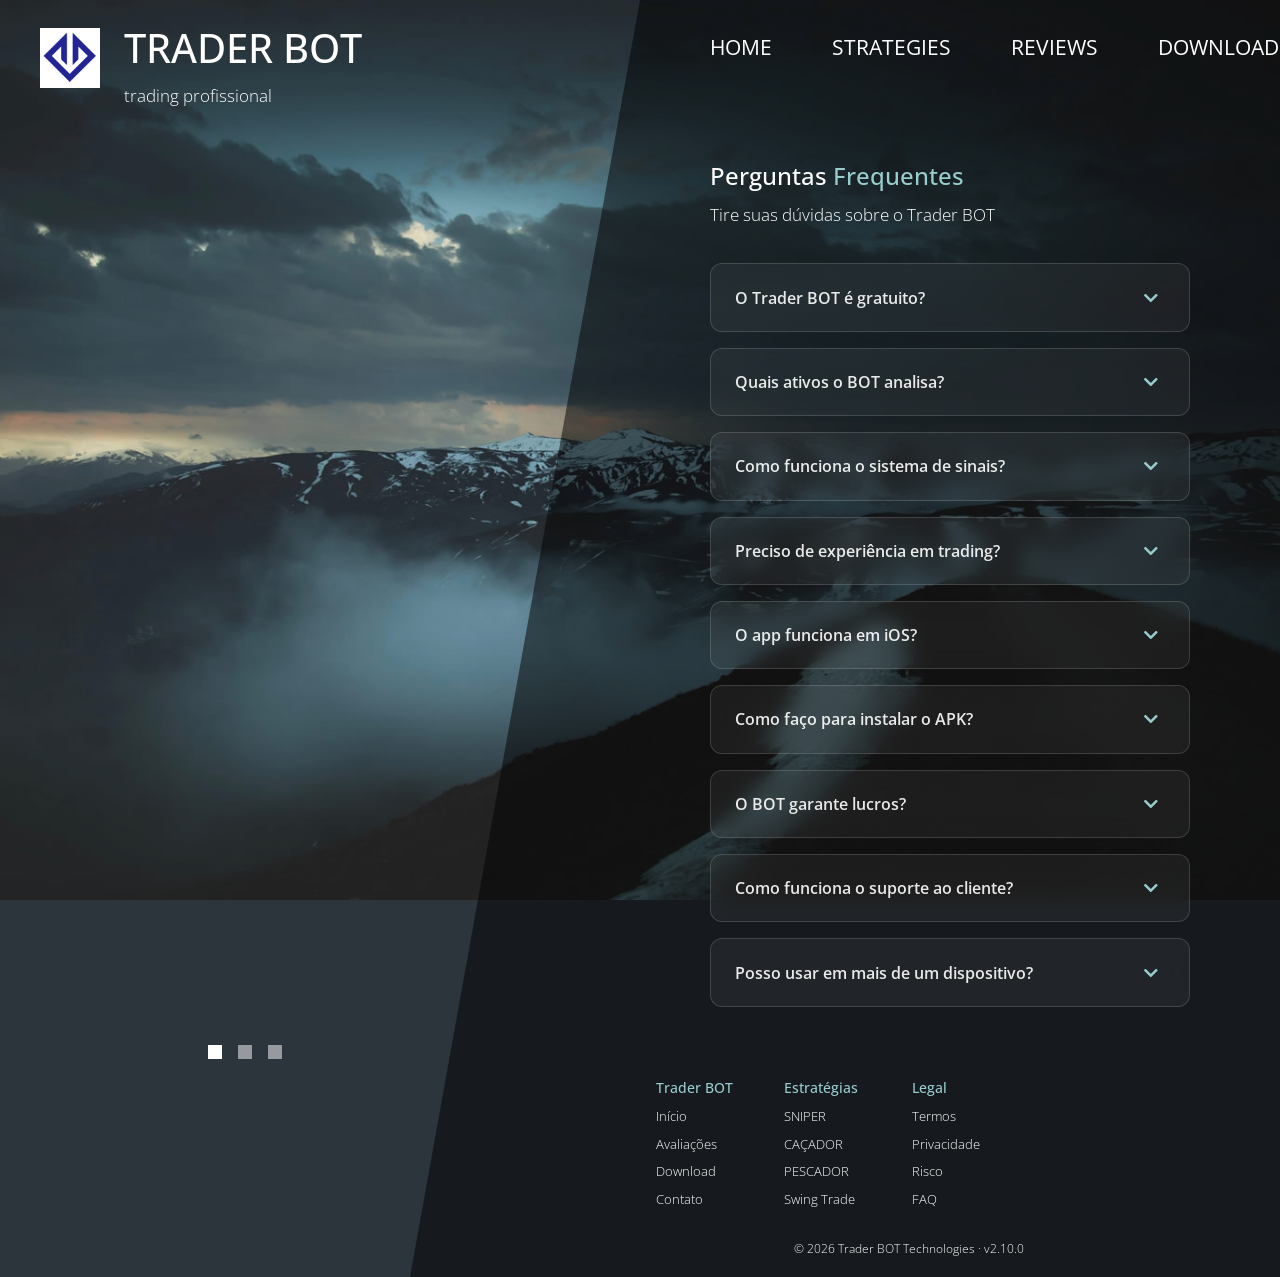
==== commit ef7e13d5: "Update contact.html" ====
--- a/contact.html
+++ b/contact.html
@@ -3,10 +3,10 @@
 <head>
     <meta charset="UTF-8">
     <meta name="viewport" content="width=device-width, initial-scale=1.0, maximum-scale=1.0, user-scalable=yes">
-    <title>Trader BOT · Contato</title>
+    <title>Trader BOT · FAQ</title>
     <link href="https://fonts.googleapis.com/css?family=Open+Sans:300,400,600,700" rel="stylesheet">
     <link href="css/bootstrap.min.css" rel="stylesheet">
-	  <link rel="icon" type="imgage/png" href="img/Slide1 LOGO.png">
+      <link rel="icon" type="image/png" href="img/Slide1 LOGO.png">
     <link href="fontawesome/css/all.min.css" rel="stylesheet">
     <link href="css/templatemo-diagoona.css" rel="stylesheet">
 	<link href="css/responsive.css" rel="stylesheet">
@@ -169,14 +169,14 @@
                     <button class="navbar-toggler toggler-example mr-0 ml-auto" type="button" data-toggle="collapse" data-target="#navbar-nav">
                         <span><i class="fas fa-bars"></i></span>
                     </button>
-                   <div class="collapse navbar-collapse tm-nav" id="navbar-nav">
+<div class="collapse navbar-collapse tm-nav" id="navbar-nav">
     <ul class="navbar-nav text-uppercase">
         <li class="nav-item"><a class="nav-link tm-nav-link" href="/">Home</a></li>
         <li class="nav-item"><a class="nav-link tm-nav-link" href="/strategies">Strategies</a></li>
         <li class="nav-item"><a class="nav-link tm-nav-link" href="/reviews">Reviews</a></li>
         <li class="nav-item"><a class="nav-link tm-nav-link" href="/download">Download</a></li>
-        <li class="nav-item active"><a class="nav-link tm-nav-link" href="/contact">Contact</a></li>
-        <li class="nav-item"><a class="nav-link tm-nav-link" href="/faq">FAQ</a></li>
+        <li class="nav-item"><a class="nav-link tm-nav-link" href="/contact">Contact</a></li>
+        <li class="nav-item active"><a class="nav-link tm-nav-link" href="/faq">FAQ</a></li>
     </ul>
 </div>
                     </div>
@@ -187,44 +187,102 @@
             <div class="tm-col-left"></div>
             <main class="tm-col-right">
                 <section class="tm-content">
-                    <div id="contato">
-                        <h2 class="tm-content-title">Contato e Suporte</h2>
+                    <div id="faq">
+                        <h2 class="tm-content-title">Perguntas <span style="color: #9CC;">Frequentes</span></h2>
+                        <p class="mb-4">Tire suas dúvidas sobre o Trader BOT</p>
                         
-                        <div style="background: rgba(255,255,255,0.05); border-radius: 10px; padding: 1.5rem; margin: 1.5rem 0;">
-                            <p style="font-size: 1rem; margin-bottom: 1rem;">
-                                <i class="fas fa-envelope mr-2" style="color: #9CC; font-size: 1.2rem;"></i> 
-                                <a href="mailto:trader.bot.83.28@gmail.com" style="color: white; text-decoration: none; font-size: 1rem;">
-                                    trader.bot.83.28@gmail.com
-                                </a>
-                            </p>
-                            <p style="font-size: 1rem;">
-                                <i class="fas fa-clock mr-2" style="color: #9CC; font-size: 1.2rem;"></i> 
-                                Resposta em até 24h
-                            </p>
-                        </div>
-                        
-                        <div class="social-links" style="margin: 2rem 0;">
-                            <a href="https://wa.me/244951281978?text=Olá%20Trader%20BOT" class="social-link" target="_blank" rel="noopener noreferrer" title="WhatsApp">
-                                <i class="fab fa-whatsapp"></i>
-                            </a>
-                          
-                            <a href="https://www.youtube.com/@TraderBOTChannel" class="social-link" target="_blank" rel="noopener noreferrer" title="YouTube">
-                                <i class="fab fa-youtube"></i>
-                        </div>
-                        
-                        <hr class="mb-4" style="border-color: rgba(255,255,255,0.1);">
-                        
-                        <div style="background: rgba(255,100,100,0.1); border-left: 4px solid #ff4b4b; padding: 1rem; border-radius: 8px;">
-                            <p style="font-size: 0.85rem; margin: 0;">
-                                <i class="fas fa-exclamation-triangle" style="color: #ff4b4b; margin-right: 0.5rem;"></i> 
-                                <strong>Aviso de Risco:</strong> Trading envolve riscos significativos de perda financeira. Nunca invista dinheiro que você não pode perder. O Trader BOT é uma ferramenta de análise técnica e não garante lucros.
-                            </p>
-                        </div>
-                        
-                        <div style="margin-top: 2rem; text-align: center;">
-                            <p style="font-size: 0.8rem; color: var(--text-secondary);">
-                                <i class="fas fa-shield-alt"></i> Suporte disponível de segunda a sexta, 9h às 18h
-                            </p>
+                        <div class="faq-container">
+                            <div class="faq-item">
+                                <button class="faq-question" onclick="toggleFaq(this)">
+                                    <span>O Trader BOT é gratuito?</span>
+                                    <div class="faq-icon"><i class="fas fa-chevron-down"></i></div>
+                                </button>
+                                <div class="faq-answer">
+                                    <div class="faq-answer-content">Sim! O download é gratuito, o acesso é pago. Oferecemos planos pagos com recursos à tempo período para traders que desejam funcionalidades do aplicativo e suporte prioritário.</div>
+                                </div>
+                            </div>
+                            
+                            <div class="faq-item">
+                                <button class="faq-question" onclick="toggleFaq(this)">
+                                    <span>Quais ativos o BOT analisa?</span>
+                                    <div class="faq-icon"><i class="fas fa-chevron-down"></i></div>
+                                </button>
+                                <div class="faq-answer">
+                                    <div class="faq-answer-content">Analisamos Forex (pares principais e exóticos), sintéticos (Volatility 10/25/50/75/100, Boom/Crash), criptomoedas (BTC, ETH, altcoins), índices e commodities como Ouro e Petróleo.</div>
+                                </div>
+                            </div>
+                            
+                            <div class="faq-item">
+                                <button class="faq-question" onclick="toggleFaq(this)">
+                                    <span>Como funciona o sistema de sinais?</span>
+                                    <div class="faq-icon"><i class="fas fa-chevron-down"></i></div>
+                                </button>
+                                <div class="faq-answer">
+                                    <div class="faq-answer-content">Nosso algoritmo analisa múltiplos timeframes simultaneamente (M1, M5, M15, H1, H4, H24) e envia alertas em tempo real quando detecta oportunidades com alta probabilidade de acerto, baseado nas estratégias SNIPER, CAÇADOR e PESCADOR.</div>
+                                </div>
+                            </div>
+                            
+                            <div class="faq-item">
+                                <button class="faq-question" onclick="toggleFaq(this)">
+                                    <span>Preciso de experiência em trading?</span>
+                                    <div class="faq-icon"><i class="fas fa-chevron-down"></i></div>
+                                </button>
+                                <div class="faq-answer">
+                                    <div class="faq-answer-content">Não! O app foi projetado para todos os níveis. Iniciantes podem seguir os sinais com confiança, enquanto traders experientes podem personalizar estratégias e ajustar os parâmetros conforme seu estilo de operação.</div>
+                                </div>
+                            </div>
+                            
+                                <div class="faq-item">
+                                <button class="faq-question" onclick="toggleFaq(this)">
+                                    <span>O app funciona em iOS?</span>
+                                    <div class="faq-icon"><i class="fas fa-chevron-down"></i></div>
+                                </button>
+                                <div class="faq-answer">
+                                    <div class="faq-answer-content">Sim! O Trader BOT está disponível para <strong>iOS a partir da versão 15</strong>. Se ainda não encontras o link de download, entra em contacto com o nosso suporte para obteres a versão mais recente.</div>
+                                </div>
+                            </div>
+                            
+                            <div class="faq-item">
+                                <button class="faq-question" onclick="toggleFaq(this)">
+                                    <span>Como faço para instalar o APK?</span>
+                                    <div class="faq-icon"><i class="fas fa-chevron-down"></i></div>
+                                </button>
+                                <div class="faq-answer">
+                                    <div class="faq-answer-content">Após o download, vá em Configurações > Segurança e ative "Permitir instalação de fontes desconhecidas". Abra o arquivo baixado e clique em "Instalar".</div>
+                                </div>
+                            </div>
+                            
+                            <div class="faq-item">
+                                <button class="faq-question" onclick="toggleFaq(this)">
+                                    <span>O BOT garante lucros?</span>
+                                    <div class="faq-icon"><i class="fas fa-chevron-down"></i></div>
+                                </button>
+                                <div class="faq-answer">
+                                    <div class="faq-answer-content">O Trader BOT é uma ferramenta de análise técnica que aumenta significativamente as chances de acerto, mas NÃO garante lucros. Trading envolve riscos. Use com responsabilidade.</div>
+                                </div>
+                            </div>
+                            
+                            <div class="faq-item">
+                                <button class="faq-question" onclick="toggleFaq(this)">
+                                    <span>Como funciona o suporte ao cliente?</span>
+                                    <div class="faq-icon"><i class="fas fa-chevron-down"></i></div>
+                                </button>
+                                <div class="faq-answer">
+                                    <div class="faq-answer-content">Oferecemos suporte via e-mail (trader.bot.83.28@gmail.com), WhatsApp e Telegram. Respondemos em até 24 horas em dias úteis.</div>
+                                </div>
+                            </div>
+                            
+                            <div class="faq-item">
+                                <button class="faq-question" onclick="toggleFaq(this)">
+                                    <span>Posso usar em mais de um dispositivo?</span>
+                                    <div class="faq-icon"><i class="fas fa-chevron-down"></i></div>
+                                </button>
+                                <div class="faq-answer">
+                                    <div class="faq-answer-content">Sim! Sua conta pode ser usada em até 5 dispositivos simultaneamente. Basta fazer login com suas credenciais em cada dispositivo.</div>
+                                </div>
+                            </div>
+                            
+                            </div>
                         </div>
                     </div>
                 </section>
@@ -232,7 +290,7 @@
         </div>
     </div>
     
-  <div class="tm-row">
+   <div class="tm-row">
     <div class="tm-col-left text-center">
         <ul class="tm-bg-controls-wrapper">
             <li class="tm-bg-control active" data-id="0"></li>
@@ -333,6 +391,19 @@
         openStrategyModal(strategies[newIdx]); 
     }
     
+    function toggleFaq(button) {
+        const item = button.closest('.faq-item');
+        const wasActive = item.classList.contains('active');
+        
+        document.querySelectorAll('.faq-item').forEach(faq => {
+            faq.classList.remove('active');
+        });
+        
+        if (!wasActive) {
+            item.classList.add('active');
+        }
+    }
+    
     document.addEventListener('keydown', e => { if(e.key==='Escape') closeAllModals(); });
     
     function downloadAutomático(event){ 
--- a/css/responsive.css
+++ b/css/responsive.css
@@ -0,0 +1,33 @@
+/* ===== RESPONSIVIDADE REFORÇADA PARA CELULARES ===== */
+@media (max-width: 768px) {
+    body { font-size: 15px; }
+    .tm-content-title { font-size: 1.3rem; }
+    .card-title, .feature-card h3, .step-card h3 { font-size: 1rem; }
+    .card-list li, .feature-card p, .step-card p, .rule-card span:last-child { font-size: 0.85rem; }
+    .btn-download, .btn { font-size: 0.9rem; padding: 0.6rem 1rem; }
+    .btn-download i, .btn i { font-size: 0.9rem; }
+    .download-option-icon i { font-size: 1.5rem; }
+    .download-option-info strong { font-size: 0.9rem; }
+    .download-option-info span { font-size: 0.7rem; }
+    .hero-stats .stat-value { font-size: 1.2rem; }
+    .hero-stats .stat-label { font-size: 0.7rem; }
+    .badge { font-size: 0.7rem; padding: 0.2rem 0.6rem; }
+    .filter-chip, .tab-btn { font-size: 0.8rem; padding: 0.3rem 1rem; }
+    .modal-header h2 { font-size: 1rem; }
+    .modal-content h3 { font-size: 0.95rem; }
+    .modal-content p, .modal-content li, .modal-stat-value { font-size: 0.8rem; }
+    .faq-question { font-size: 0.85rem; padding: 0.8rem; }
+    .faq-answer-content { font-size: 0.8rem; }
+}
+
+@media (max-width: 400px) {
+    body { font-size: 14px; }
+    .tm-sitename { font-size: 1.5rem; }
+    .tm-slogon { font-size: 0.7rem; }
+    .btn-download { font-size: 0.85rem; padding: 0.5rem 0.8rem; }
+    .download-option { padding: 0.8rem; }
+    .download-option-icon { width: 35px; height: 35px; }
+    .download-option-icon i { font-size: 1.2rem; }
+    .stat-value { font-size: 1rem; }
+    .card { padding: 0.8rem; }
+}
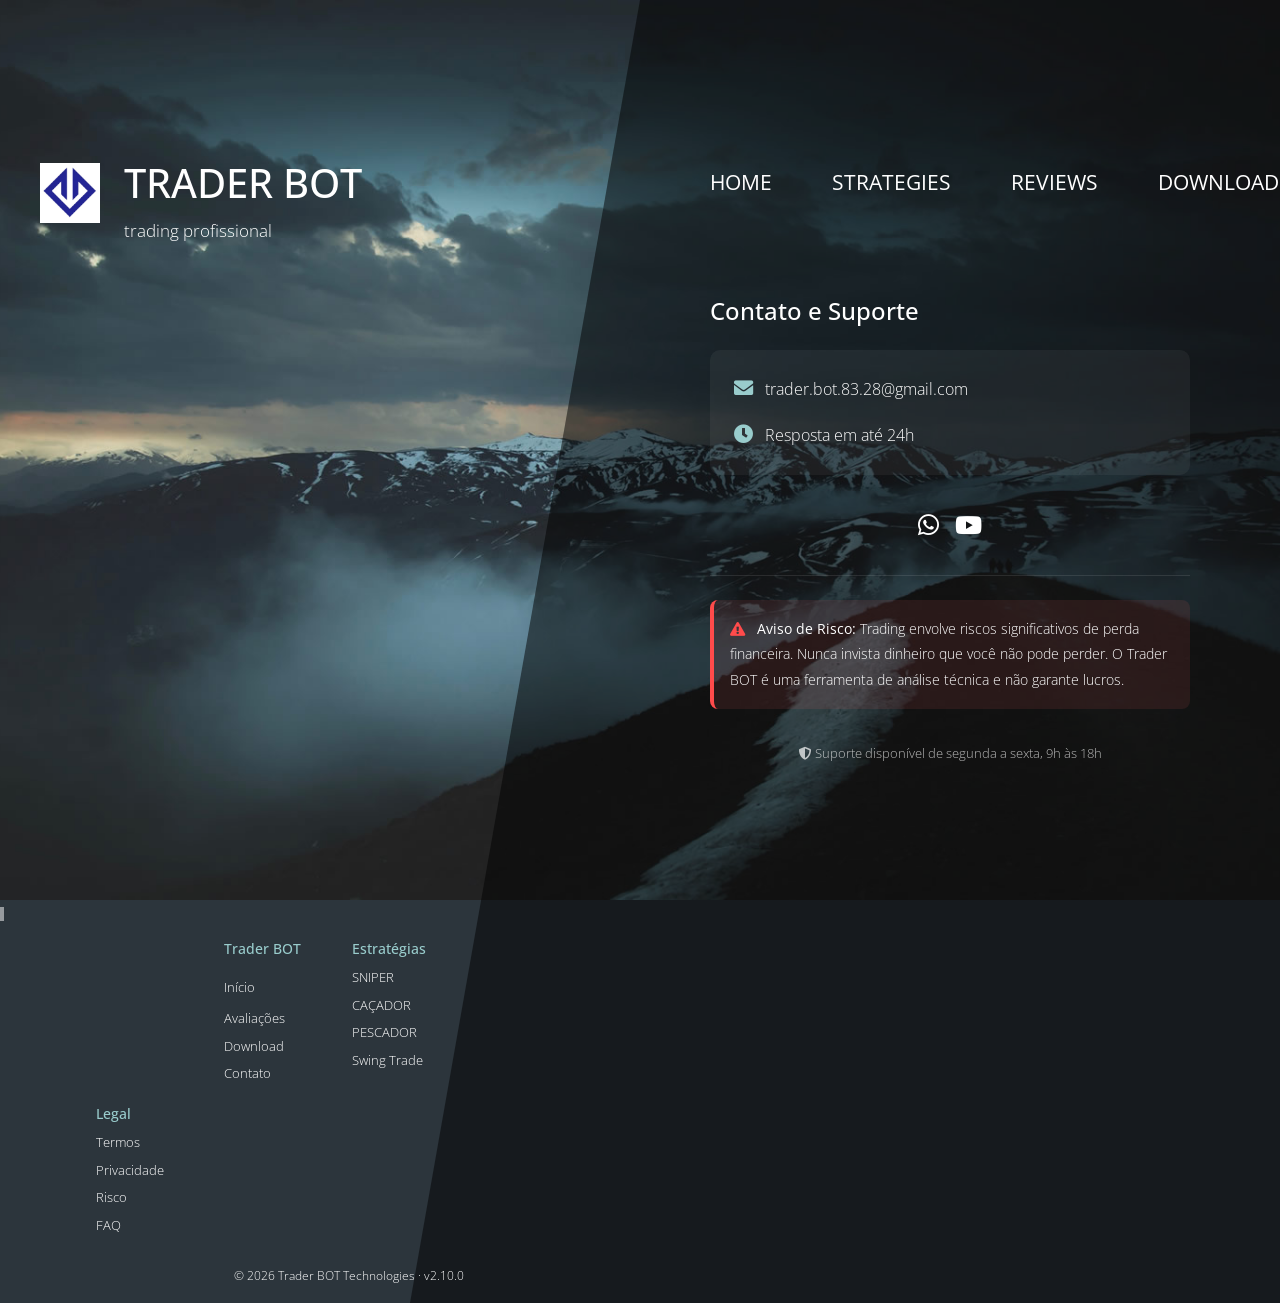
==== commit cdacc36b: "Add files via upload" ====
--- a/contact.html
+++ b/contact.html
@@ -3,10 +3,10 @@
 <head>
     <meta charset="UTF-8">
     <meta name="viewport" content="width=device-width, initial-scale=1.0, maximum-scale=1.0, user-scalable=yes">
-    <title>Trader BOT · FAQ</title>
+    <title>Trader BOT · Contato</title>
     <link href="https://fonts.googleapis.com/css?family=Open+Sans:300,400,600,700" rel="stylesheet">
     <link href="css/bootstrap.min.css" rel="stylesheet">
-      <link rel="icon" type="image/png" href="img/Slide1 LOGO.png">
+	  <link rel="icon" type="imgage/png" href="img/Slide1 LOGO.png">
     <link href="fontawesome/css/all.min.css" rel="stylesheet">
     <link href="css/templatemo-diagoona.css" rel="stylesheet">
 	<link href="css/responsive.css" rel="stylesheet">
@@ -169,14 +169,14 @@
                     <button class="navbar-toggler toggler-example mr-0 ml-auto" type="button" data-toggle="collapse" data-target="#navbar-nav">
                         <span><i class="fas fa-bars"></i></span>
                     </button>
-<div class="collapse navbar-collapse tm-nav" id="navbar-nav">
+                   <div class="collapse navbar-collapse tm-nav" id="navbar-nav">
     <ul class="navbar-nav text-uppercase">
         <li class="nav-item"><a class="nav-link tm-nav-link" href="/">Home</a></li>
         <li class="nav-item"><a class="nav-link tm-nav-link" href="/strategies">Strategies</a></li>
         <li class="nav-item"><a class="nav-link tm-nav-link" href="/reviews">Reviews</a></li>
         <li class="nav-item"><a class="nav-link tm-nav-link" href="/download">Download</a></li>
-        <li class="nav-item"><a class="nav-link tm-nav-link" href="/contact">Contact</a></li>
-        <li class="nav-item active"><a class="nav-link tm-nav-link" href="/faq">FAQ</a></li>
+        <li class="nav-item active"><a class="nav-link tm-nav-link" href="/contact">Contact</a></li>
+        <li class="nav-item"><a class="nav-link tm-nav-link" href="/faq">FAQ</a></li>
     </ul>
 </div>
                     </div>
@@ -187,102 +187,44 @@
             <div class="tm-col-left"></div>
             <main class="tm-col-right">
                 <section class="tm-content">
-                    <div id="faq">
-                        <h2 class="tm-content-title">Perguntas <span style="color: #9CC;">Frequentes</span></h2>
-                        <p class="mb-4">Tire suas dúvidas sobre o Trader BOT</p>
-                        
-                        <div class="faq-container">
-                            <div class="faq-item">
-                                <button class="faq-question" onclick="toggleFaq(this)">
-                                    <span>O Trader BOT é gratuito?</span>
-                                    <div class="faq-icon"><i class="fas fa-chevron-down"></i></div>
-                                </button>
-                                <div class="faq-answer">
-                                    <div class="faq-answer-content">Sim! O download é gratuito, o acesso é pago. Oferecemos planos pagos com recursos à tempo período para traders que desejam funcionalidades do aplicativo e suporte prioritário.</div>
-                                </div>
-                            </div>
-                            
-                            <div class="faq-item">
-                                <button class="faq-question" onclick="toggleFaq(this)">
-                                    <span>Quais ativos o BOT analisa?</span>
-                                    <div class="faq-icon"><i class="fas fa-chevron-down"></i></div>
-                                </button>
-                                <div class="faq-answer">
-                                    <div class="faq-answer-content">Analisamos Forex (pares principais e exóticos), sintéticos (Volatility 10/25/50/75/100, Boom/Crash), criptomoedas (BTC, ETH, altcoins), índices e commodities como Ouro e Petróleo.</div>
-                                </div>
-                            </div>
-                            
-                            <div class="faq-item">
-                                <button class="faq-question" onclick="toggleFaq(this)">
-                                    <span>Como funciona o sistema de sinais?</span>
-                                    <div class="faq-icon"><i class="fas fa-chevron-down"></i></div>
-                                </button>
-                                <div class="faq-answer">
-                                    <div class="faq-answer-content">Nosso algoritmo analisa múltiplos timeframes simultaneamente (M1, M5, M15, H1, H4, H24) e envia alertas em tempo real quando detecta oportunidades com alta probabilidade de acerto, baseado nas estratégias SNIPER, CAÇADOR e PESCADOR.</div>
-                                </div>
-                            </div>
-                            
-                            <div class="faq-item">
-                                <button class="faq-question" onclick="toggleFaq(this)">
-                                    <span>Preciso de experiência em trading?</span>
-                                    <div class="faq-icon"><i class="fas fa-chevron-down"></i></div>
-                                </button>
-                                <div class="faq-answer">
-                                    <div class="faq-answer-content">Não! O app foi projetado para todos os níveis. Iniciantes podem seguir os sinais com confiança, enquanto traders experientes podem personalizar estratégias e ajustar os parâmetros conforme seu estilo de operação.</div>
-                                </div>
-                            </div>
-                            
-                                <div class="faq-item">
-                                <button class="faq-question" onclick="toggleFaq(this)">
-                                    <span>O app funciona em iOS?</span>
-                                    <div class="faq-icon"><i class="fas fa-chevron-down"></i></div>
-                                </button>
-                                <div class="faq-answer">
-                                    <div class="faq-answer-content">Sim! O Trader BOT está disponível para <strong>iOS a partir da versão 15</strong>. Se ainda não encontras o link de download, entra em contacto com o nosso suporte para obteres a versão mais recente.</div>
-                                </div>
-                            </div>
-                            
-                            <div class="faq-item">
-                                <button class="faq-question" onclick="toggleFaq(this)">
-                                    <span>Como faço para instalar o APK?</span>
-                                    <div class="faq-icon"><i class="fas fa-chevron-down"></i></div>
-                                </button>
-                                <div class="faq-answer">
-                                    <div class="faq-answer-content">Após o download, vá em Configurações > Segurança e ative "Permitir instalação de fontes desconhecidas". Abra o arquivo baixado e clique em "Instalar".</div>
-                                </div>
-                            </div>
-                            
-                            <div class="faq-item">
-                                <button class="faq-question" onclick="toggleFaq(this)">
-                                    <span>O BOT garante lucros?</span>
-                                    <div class="faq-icon"><i class="fas fa-chevron-down"></i></div>
-                                </button>
-                                <div class="faq-answer">
-                                    <div class="faq-answer-content">O Trader BOT é uma ferramenta de análise técnica que aumenta significativamente as chances de acerto, mas NÃO garante lucros. Trading envolve riscos. Use com responsabilidade.</div>
-                                </div>
-                            </div>
-                            
-                            <div class="faq-item">
-                                <button class="faq-question" onclick="toggleFaq(this)">
-                                    <span>Como funciona o suporte ao cliente?</span>
-                                    <div class="faq-icon"><i class="fas fa-chevron-down"></i></div>
-                                </button>
-                                <div class="faq-answer">
-                                    <div class="faq-answer-content">Oferecemos suporte via e-mail (trader.bot.83.28@gmail.com), WhatsApp e Telegram. Respondemos em até 24 horas em dias úteis.</div>
-                                </div>
-                            </div>
-                            
-                            <div class="faq-item">
-                                <button class="faq-question" onclick="toggleFaq(this)">
-                                    <span>Posso usar em mais de um dispositivo?</span>
-                                    <div class="faq-icon"><i class="fas fa-chevron-down"></i></div>
-                                </button>
-                                <div class="faq-answer">
-                                    <div class="faq-answer-content">Sim! Sua conta pode ser usada em até 5 dispositivos simultaneamente. Basta fazer login com suas credenciais em cada dispositivo.</div>
-                                </div>
-                            </div>
-                            
-                            </div>
+                    <div id="contato">
+                        <h2 class="tm-content-title">Contato e Suporte</h2>
+                        
+                        <div style="background: rgba(255,255,255,0.05); border-radius: 10px; padding: 1.5rem; margin: 1.5rem 0;">
+                            <p style="font-size: 1rem; margin-bottom: 1rem;">
+                                <i class="fas fa-envelope mr-2" style="color: #9CC; font-size: 1.2rem;"></i> 
+                                <a href="mailto:trader.bot.83.28@gmail.com" style="color: white; text-decoration: none; font-size: 1rem;">
+                                    trader.bot.83.28@gmail.com
+                                </a>
+                            </p>
+                            <p style="font-size: 1rem;">
+                                <i class="fas fa-clock mr-2" style="color: #9CC; font-size: 1.2rem;"></i> 
+                                Resposta em até 24h
+                            </p>
+                        </div>
+                        
+                        <div class="social-links" style="margin: 2rem 0;">
+                            <a href="https://wa.me/244951281978?text=Olá%20Trader%20BOT" class="social-link" target="_blank" rel="noopener noreferrer" title="WhatsApp">
+                                <i class="fab fa-whatsapp"></i>
+                            </a>
+                          
+                            <a href="https://www.youtube.com/@TraderBOTChannel" class="social-link" target="_blank" rel="noopener noreferrer" title="YouTube">
+                                <i class="fab fa-youtube"></i>
+                        </div>
+                        
+                        <hr class="mb-4" style="border-color: rgba(255,255,255,0.1);">
+                        
+                        <div style="background: rgba(255,100,100,0.1); border-left: 4px solid #ff4b4b; padding: 1rem; border-radius: 8px;">
+                            <p style="font-size: 0.85rem; margin: 0;">
+                                <i class="fas fa-exclamation-triangle" style="color: #ff4b4b; margin-right: 0.5rem;"></i> 
+                                <strong>Aviso de Risco:</strong> Trading envolve riscos significativos de perda financeira. Nunca invista dinheiro que você não pode perder. O Trader BOT é uma ferramenta de análise técnica e não garante lucros.
+                            </p>
+                        </div>
+                        
+                        <div style="margin-top: 2rem; text-align: center;">
+                            <p style="font-size: 0.8rem; color: var(--text-secondary);">
+                                <i class="fas fa-shield-alt"></i> Suporte disponível de segunda a sexta, 9h às 18h
+                            </p>
                         </div>
                     </div>
                 </section>
@@ -290,7 +232,7 @@
         </div>
     </div>
     
-   <div class="tm-row">
+  <div class="tm-row">
     <div class="tm-col-left text-center">
         <ul class="tm-bg-controls-wrapper">
             <li class="tm-bg-control active" data-id="0"></li>
@@ -391,19 +333,6 @@
         openStrategyModal(strategies[newIdx]); 
     }
     
-    function toggleFaq(button) {
-        const item = button.closest('.faq-item');
-        const wasActive = item.classList.contains('active');
-        
-        document.querySelectorAll('.faq-item').forEach(faq => {
-            faq.classList.remove('active');
-        });
-        
-        if (!wasActive) {
-            item.classList.add('active');
-        }
-    }
-    
     document.addEventListener('keydown', e => { if(e.key==='Escape') closeAllModals(); });
     
     function downloadAutomático(event){ 
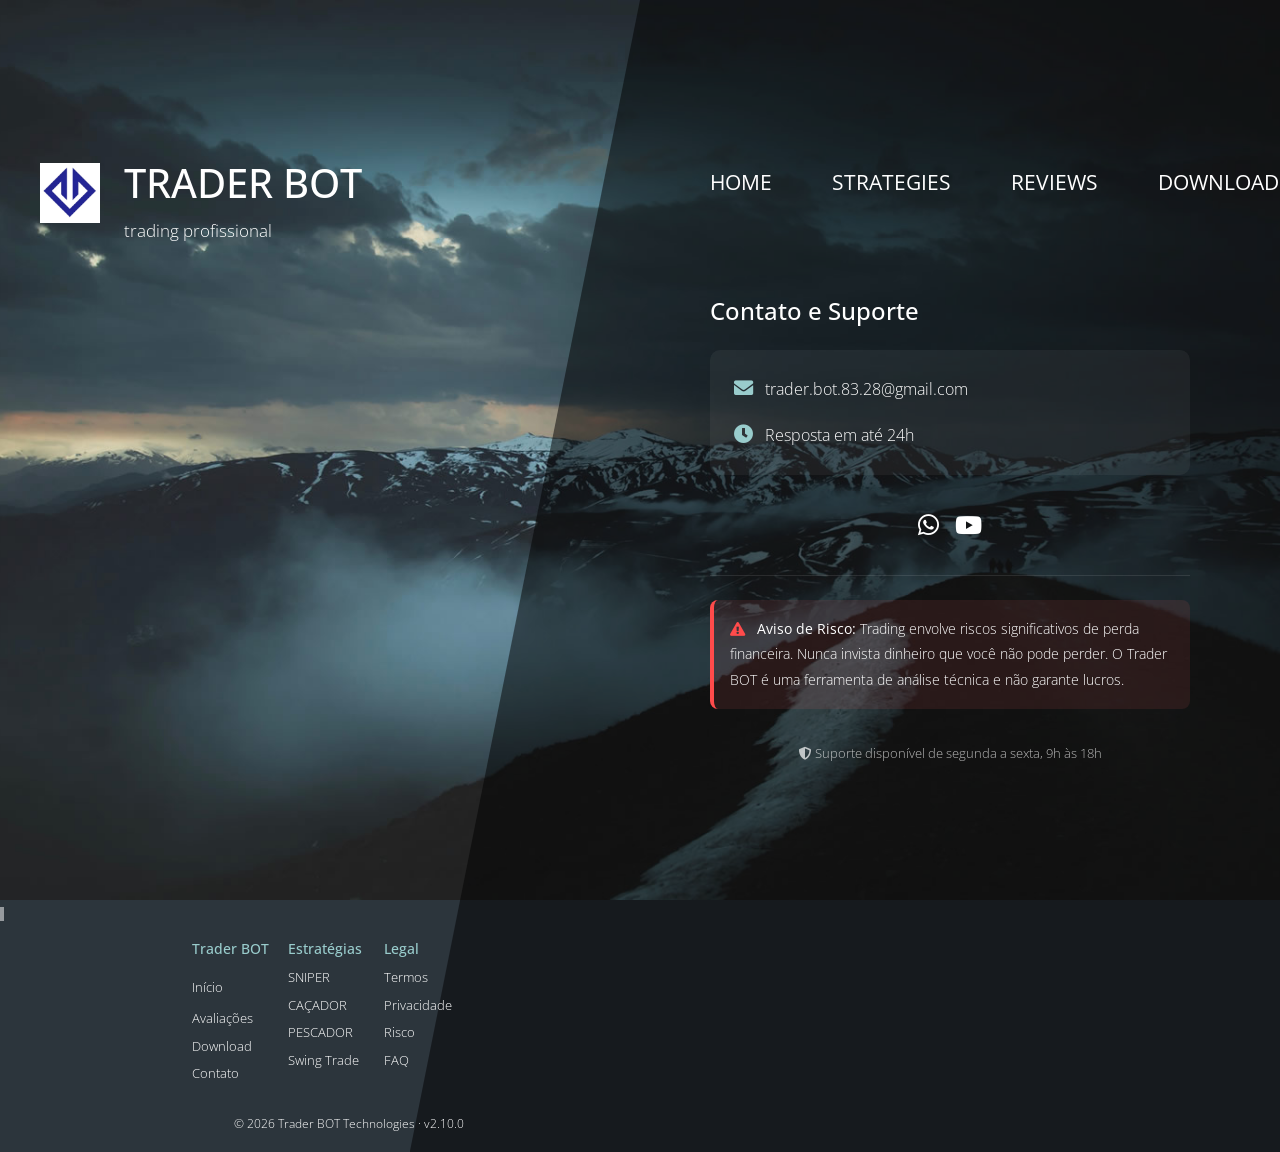
==== commit 7bfd8cab: "Update contact.html" ====
--- a/contact.html
+++ b/contact.html
@@ -6,7 +6,7 @@
     <title>Trader BOT · Contato</title>
     <link href="https://fonts.googleapis.com/css?family=Open+Sans:300,400,600,700" rel="stylesheet">
     <link href="css/bootstrap.min.css" rel="stylesheet">
-	  <link rel="icon" type="imgage/png" href="img/Slide1 LOGO.png">
+	  <link rel="icon" type="image/png" href="img/Slide1 LOGO.png">
     <link href="fontawesome/css/all.min.css" rel="stylesheet">
     <link href="css/templatemo-diagoona.css" rel="stylesheet">
 	<link href="css/responsive.css" rel="stylesheet">
@@ -90,7 +90,7 @@
         .reviewer-info { font-size: 0.85rem; }
         .review-stars i { color: var(--accent-color); font-size: 0.8rem; }
         .review-text { color: var(--text-secondary); font-size: 0.8rem; line-height: 1.4; margin-top: 0.5rem; }
-        .reviews-stats { display: grid; grid-template-columns: repeat(3, 1fr); gap: 0.8rem; margin-top: 1.5rem; padding-top: 1.5rem; border-top: 1px solid rgba(255,255,255,0.1); }
+        .reviews-stats { display: grid; grid-template-columns: repeat(4, 1fr); gap: 0.8rem; margin-top: 1.5rem; padding-top: 1.5rem; border-top: 1px solid rgba(255,255,255,0.1); }
         .btn-load-more { background: transparent; border: 2px solid var(--accent-color); color: var(--accent-color); padding: 0.6rem; border-radius: 30px; cursor: pointer; width: 100%; margin-top: 1rem; font-size: 0.85rem; }
         .btn-load-more:hover { background: var(--accent-color); color: #000; }
         .steps-grid { display: grid; grid-template-columns: 1fr; gap: 1.2rem; margin: 1.5rem 0; }
@@ -127,7 +127,7 @@
         .modal-content ul { list-style: none; padding-left: 0; margin-bottom: 0.8rem; }
         .modal-content li { font-size: 0.85rem; color: rgba(255,255,255,0.9); margin-bottom: 0.5rem; padding-left: 1.2rem; position: relative; }
         .modal-content li:before { content: "•"; color: #9CC; position: absolute; left: 0; font-size: 1rem; }
-        .modal-stats { display: grid; grid-template-columns: repeat(3, 1fr); gap: 0.5rem; margin: 1rem 0; }
+        .modal-stats { display: grid; grid-template-columns: repeat(4, 1fr); gap: 0.5rem; margin: 1rem 0; }
         .modal-stat { background: rgba(0,0,0,0.2); border: 1px solid rgba(255,255,255,0.1); border-radius: 8px; padding: 0.6rem; text-align: center; }
         .modal-stat-value { color: #9CC; font-size: 0.9rem; font-weight: bold; }
         .modal-stat-label { color: rgba(255,255,255,0.6); font-size: 0.7rem; margin-top: 0.2rem; }
@@ -242,7 +242,7 @@
     </div>
     <div class="tm-col-right tm-col-footer">
         <footer class="tm-site-footer text-right">
-            <div style="display: grid; grid-template-columns: repeat(3, 1fr); gap: 1rem; text-align: left; margin-bottom: 1.5rem;">
+            <div style="display: grid; grid-template-columns: repeat(4, 1fr); gap: 1rem; text-align: left; margin-bottom: 1.5rem;">
                 <div>
                     <h4 style="color: #9CC; font-size: 0.9rem;">Trader BOT</h4>
                     <ul style="list-style: none; padding-left: 0;">
--- a/css/templatemo-diagoona.css
+++ b/css/templatemo-diagoona.css
@@ -240,7 +240,7 @@
     .nav-item { margin-right: 30px; }
 
     .tm-page-right {
-        padding-left: 30px;
+        padding-left: 35px;
         padding-right: 30px;
     }
 }
@@ -326,7 +326,7 @@
 
     .tm-col-right {
         padding-top: 40px;
-        padding-left: 30px;
+        padding-left: 60px;
     }
 
     .tm-col-footer {
@@ -374,7 +374,7 @@
 @media (max-width: 576px) {
     .tm-col-left,
     .tm-col-right {
-        padding-left: 20px !important;
+        padding-left: 40px !important;
         padding-right: 20px !important;
     }
     
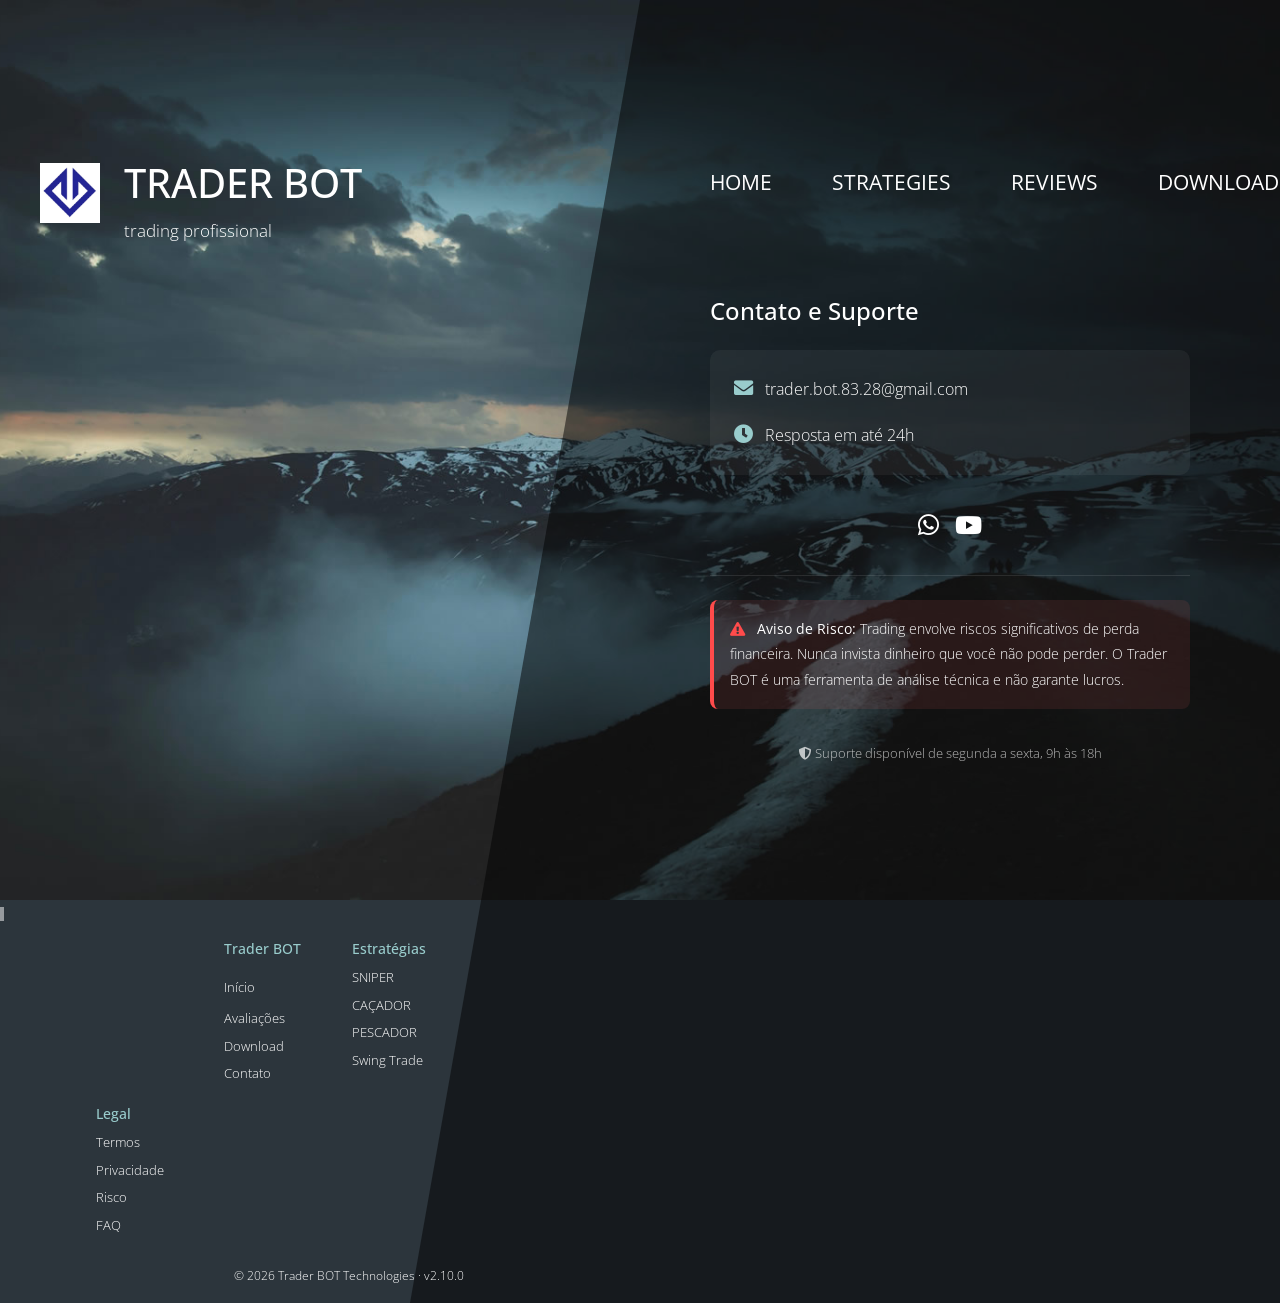
==== commit dfb62479: "Update contact.html" ====
--- a/contact.html
+++ b/contact.html
@@ -90,7 +90,7 @@
         .reviewer-info { font-size: 0.85rem; }
         .review-stars i { color: var(--accent-color); font-size: 0.8rem; }
         .review-text { color: var(--text-secondary); font-size: 0.8rem; line-height: 1.4; margin-top: 0.5rem; }
-        .reviews-stats { display: grid; grid-template-columns: repeat(4, 1fr); gap: 0.8rem; margin-top: 1.5rem; padding-top: 1.5rem; border-top: 1px solid rgba(255,255,255,0.1); }
+        .reviews-stats { display: grid; grid-template-columns: repeat(3, 1fr); gap: 0.8rem; margin-top: 1.5rem; padding-top: 1.5rem; border-top: 1px solid rgba(255,255,255,0.1); }
         .btn-load-more { background: transparent; border: 2px solid var(--accent-color); color: var(--accent-color); padding: 0.6rem; border-radius: 30px; cursor: pointer; width: 100%; margin-top: 1rem; font-size: 0.85rem; }
         .btn-load-more:hover { background: var(--accent-color); color: #000; }
         .steps-grid { display: grid; grid-template-columns: 1fr; gap: 1.2rem; margin: 1.5rem 0; }
@@ -127,7 +127,7 @@
         .modal-content ul { list-style: none; padding-left: 0; margin-bottom: 0.8rem; }
         .modal-content li { font-size: 0.85rem; color: rgba(255,255,255,0.9); margin-bottom: 0.5rem; padding-left: 1.2rem; position: relative; }
         .modal-content li:before { content: "•"; color: #9CC; position: absolute; left: 0; font-size: 1rem; }
-        .modal-stats { display: grid; grid-template-columns: repeat(4, 1fr); gap: 0.5rem; margin: 1rem 0; }
+        .modal-stats { display: grid; grid-template-columns: repeat(3, 1fr); gap: 0.5rem; margin: 1rem 0; }
         .modal-stat { background: rgba(0,0,0,0.2); border: 1px solid rgba(255,255,255,0.1); border-radius: 8px; padding: 0.6rem; text-align: center; }
         .modal-stat-value { color: #9CC; font-size: 0.9rem; font-weight: bold; }
         .modal-stat-label { color: rgba(255,255,255,0.6); font-size: 0.7rem; margin-top: 0.2rem; }
@@ -242,7 +242,7 @@
     </div>
     <div class="tm-col-right tm-col-footer">
         <footer class="tm-site-footer text-right">
-            <div style="display: grid; grid-template-columns: repeat(4, 1fr); gap: 1rem; text-align: left; margin-bottom: 1.5rem;">
+            <div style="display: grid; grid-template-columns: repeat(3, 1fr); gap: 1rem; text-align: left; margin-bottom: 1.5rem;">
                 <div>
                     <h4 style="color: #9CC; font-size: 0.9rem;">Trader BOT</h4>
                     <ul style="list-style: none; padding-left: 0;">
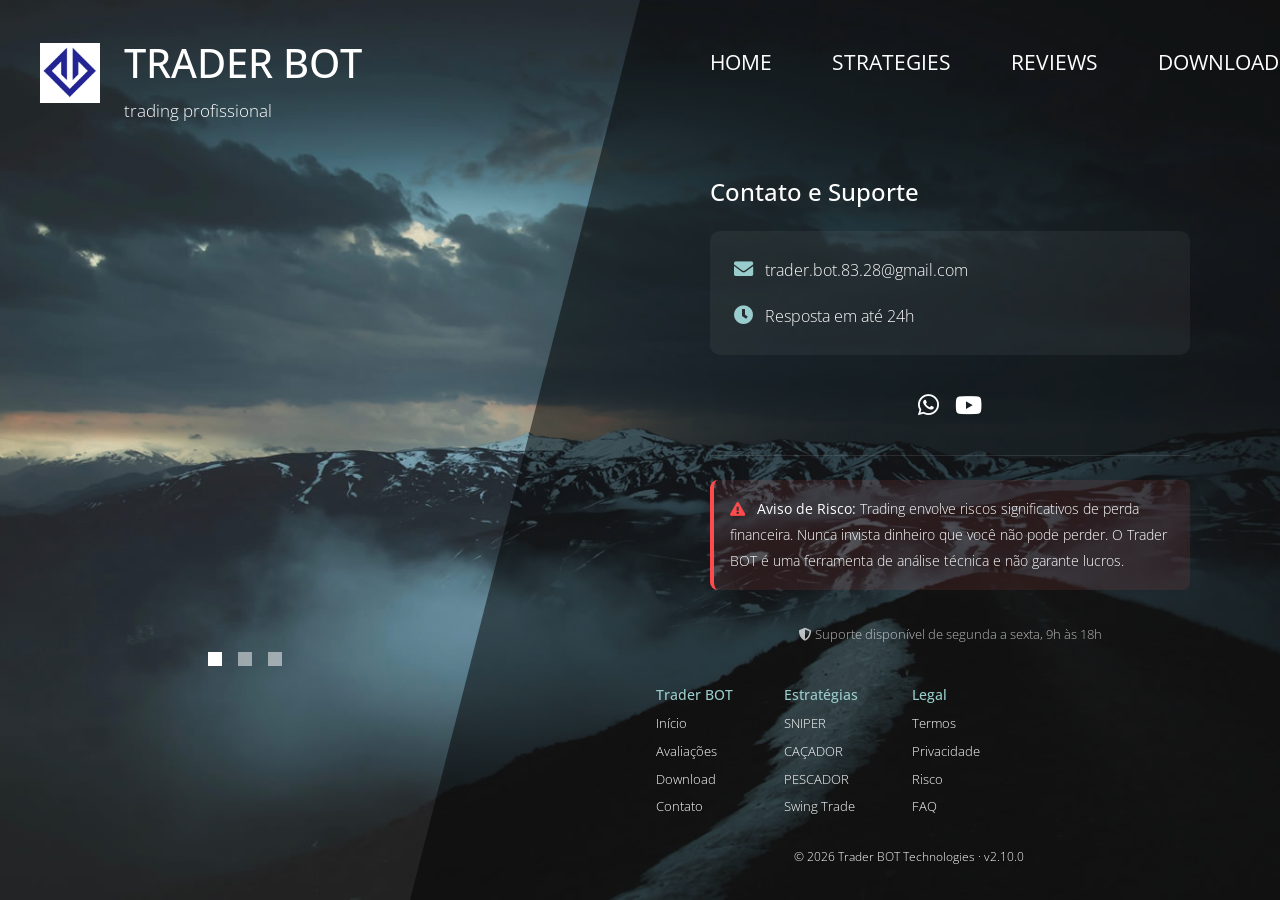
==== commit 4c95c3fa: "Update contact.html" ====
--- a/contact.html
+++ b/contact.html
@@ -6,12 +6,12 @@
     <title>Trader BOT · Contato</title>
     <link href="https://fonts.googleapis.com/css?family=Open+Sans:300,400,600,700" rel="stylesheet">
     <link href="css/bootstrap.min.css" rel="stylesheet">
-	  <link rel="icon" type="image/png" href="img/Slide1 LOGO.png">
+    <link rel="icon" type="image/png" href="img/Slide1 LOGO.png">
     <link href="fontawesome/css/all.min.css" rel="stylesheet">
     <link href="css/templatemo-diagoona.css" rel="stylesheet">
-	<link href="css/responsive.css" rel="stylesheet">
+    <link href="css/responsive.css" rel="stylesheet">
     <style>
-        /* ===== ESTILOS ADICIONAIS ===== */
+        /* ===== ESTILOS ADICIONAIS (mesmos do original) ===== */
         :root { --accent-color: #9CC; --text-primary: rgba(255,255,255,0.9); --text-secondary: rgba(255,255,255,0.7); --bg-modal: #1e2a3a; }
         .cards-grid { display: grid; grid-template-columns: repeat(auto-fit, minmax(280px, 1fr)); gap: 1.5rem; margin: 1.5rem 0; }
         .card { background: rgba(255,255,255,0.1); backdrop-filter: blur(10px); border: 1px solid rgba(255,255,255,0.2); border-radius: 10px; padding: 1.2rem; transition: all 0.3s ease; cursor: pointer; }
@@ -169,16 +169,15 @@
                     <button class="navbar-toggler toggler-example mr-0 ml-auto" type="button" data-toggle="collapse" data-target="#navbar-nav">
                         <span><i class="fas fa-bars"></i></span>
                     </button>
-                   <div class="collapse navbar-collapse tm-nav" id="navbar-nav">
-    <ul class="navbar-nav text-uppercase">
-        <li class="nav-item"><a class="nav-link tm-nav-link" href="/">Home</a></li>
-        <li class="nav-item"><a class="nav-link tm-nav-link" href="/strategies">Strategies</a></li>
-        <li class="nav-item"><a class="nav-link tm-nav-link" href="/reviews">Reviews</a></li>
-        <li class="nav-item"><a class="nav-link tm-nav-link" href="/download">Download</a></li>
-        <li class="nav-item active"><a class="nav-link tm-nav-link" href="/contact">Contact</a></li>
-        <li class="nav-item"><a class="nav-link tm-nav-link" href="/faq">FAQ</a></li>
-    </ul>
-</div>
+                    <div class="collapse navbar-collapse tm-nav" id="navbar-nav">
+                        <ul class="navbar-nav text-uppercase">
+                            <li class="nav-item"><a class="nav-link tm-nav-link" href="/">Home</a></li>
+                            <li class="nav-item"><a class="nav-link tm-nav-link" href="/strategies">Strategies</a></li>
+                            <li class="nav-item"><a class="nav-link tm-nav-link" href="/reviews">Reviews</a></li>
+                            <li class="nav-item"><a class="nav-link tm-nav-link" href="/download">Download</a></li>
+                            <li class="nav-item active"><a class="nav-link tm-nav-link" href="/contact">Contact</a></li>
+                            <li class="nav-item"><a class="nav-link tm-nav-link" href="/faq">FAQ</a></li>
+                        </ul>
                     </div>
                 </nav>
             </div>
@@ -189,7 +188,6 @@
                 <section class="tm-content">
                     <div id="contato">
                         <h2 class="tm-content-title">Contato e Suporte</h2>
-                        
                         <div style="background: rgba(255,255,255,0.05); border-radius: 10px; padding: 1.5rem; margin: 1.5rem 0;">
                             <p style="font-size: 1rem; margin-bottom: 1rem;">
                                 <i class="fas fa-envelope mr-2" style="color: #9CC; font-size: 1.2rem;"></i> 
@@ -202,25 +200,21 @@
                                 Resposta em até 24h
                             </p>
                         </div>
-                        
                         <div class="social-links" style="margin: 2rem 0;">
-                            <a href="https://wa.me/244951281978?text=Olá%20Trader%20BOT" class="social-link" target="_blank" rel="noopener noreferrer" title="WhatsApp">
+                            <a href="https://wa.me/244951281978?text=Ol%C3%A1%20Trader%20BOT" class="social-link" target="_blank" rel="noopener noreferrer" title="WhatsApp">
                                 <i class="fab fa-whatsapp"></i>
                             </a>
-                          
                             <a href="https://www.youtube.com/@TraderBOTChannel" class="social-link" target="_blank" rel="noopener noreferrer" title="YouTube">
                                 <i class="fab fa-youtube"></i>
+                            </a>
                         </div>
-                        
                         <hr class="mb-4" style="border-color: rgba(255,255,255,0.1);">
-                        
                         <div style="background: rgba(255,100,100,0.1); border-left: 4px solid #ff4b4b; padding: 1rem; border-radius: 8px;">
                             <p style="font-size: 0.85rem; margin: 0;">
                                 <i class="fas fa-exclamation-triangle" style="color: #ff4b4b; margin-right: 0.5rem;"></i> 
                                 <strong>Aviso de Risco:</strong> Trading envolve riscos significativos de perda financeira. Nunca invista dinheiro que você não pode perder. O Trader BOT é uma ferramenta de análise técnica e não garante lucros.
                             </p>
                         </div>
-                        
                         <div style="margin-top: 2rem; text-align: center;">
                             <p style="font-size: 0.8rem; color: var(--text-secondary);">
                                 <i class="fas fa-shield-alt"></i> Suporte disponível de segunda a sexta, 9h às 18h
@@ -231,50 +225,46 @@
             </main>
         </div>
     </div>
-    
-  <div class="tm-row">
-    <div class="tm-col-left text-center">
-        <ul class="tm-bg-controls-wrapper">
-            <li class="tm-bg-control active" data-id="0"></li>
-            <li class="tm-bg-control" data-id="1"></li>
-            <li class="tm-bg-control" data-id="2"></li>
-        </ul>
-    </div>
-    <div class="tm-col-right tm-col-footer">
-        <footer class="tm-site-footer text-right">
-            <div style="display: grid; grid-template-columns: repeat(3, 1fr); gap: 1rem; text-align: left; margin-bottom: 1.5rem;">
-                <div>
-                    <h4 style="color: #9CC; font-size: 0.9rem;">Trader BOT</h4>
-                    <ul style="list-style: none; padding-left: 0;">
-                        <li style="margin-bottom: 0.3rem;"><a href="/" style="color: white; font-size: 0.8rem;">Início</a></li>
-                        <li style="margin-bottom: 0.3rem;"><a href="/reviews" style="color: white; font-size: 0.8rem;">Avaliações</a></li>
-                        <li style="margin-bottom: 0.3rem;"><a href="/download" style="color: white; font-size: 0.8rem;">Download</a></li>
-                        <li style="margin-bottom: 0.3rem;"><a href="/contact" style="color: white; font-size: 0.8rem;">Contato</a></li>
-                    </ul>
+    <div class="tm-row">
+        <div class="tm-col-left text-center">
+            <ul class="tm-bg-controls-wrapper">
+                <li class="tm-bg-control active" data-id="0"></li>
+                <li class="tm-bg-control" data-id="1"></li>
+                <li class="tm-bg-control" data-id="2"></li>
+            </ul>
+        </div>
+        <div class="tm-col-right tm-col-footer">
+            <footer class="tm-site-footer text-right">
+                <div style="display: grid; grid-template-columns: repeat(3, 1fr); gap: 1rem; text-align: left; margin-bottom: 1.5rem;">
+                    <div>
+                        <h4 style="color: #9CC; font-size: 0.9rem;">Trader BOT</h4>
+                        <ul style="list-style: none; padding-left: 0;">
+                            <li style="margin-bottom: 0.3rem;"><a href="/" style="color: white; font-size: 0.8rem;">Início</a></li>
+                            <li style="margin-bottom: 0.3rem;"><a href="/reviews" style="color: white; font-size: 0.8rem;">Avaliações</a></li>
+                            <li style="margin-bottom: 0.3rem;"><a href="/download" style="color: white; font-size: 0.8rem;">Download</a></li>
+                            <li style="margin-bottom: 0.3rem;"><a href="/contact" style="color: white; font-size: 0.8rem;">Contato</a></li>
+                        </ul>
+                    </div>
+                    <div>
+                        <h4 style="color: #9CC; font-size: 0.9rem;">Estratégias</h4>
+                        <ul style="list-style: none; padding-left: 0;">
+                            <li style="margin-bottom: 0.3rem;"><a onclick="openStrategyModal('sniper')" style="color: white; cursor: pointer; font-size: 0.8rem;">SNIPER</a></li>
+                            <li style="margin-bottom: 0.3rem;"><a onclick="openStrategyModal('cacador')" style="color: white; cursor: pointer; font-size: 0.8rem;">CAÇADOR</a></li>
+                            <li style="margin-bottom: 0.3rem;"><a onclick="openStrategyModal('pescador')" style="color: white; cursor: pointer; font-size: 0.8rem;">PESCADOR</a></li>
+                            <li style="margin-bottom: 0.3rem;"><a onclick="openStrategyModal('swing')" style="color: white; cursor: pointer; font-size: 0.8rem;">Swing Trade</a></li>
+                        </ul>
+                    </div>
+                    <div>
+                        <h4 style="color: #9CC; font-size: 0.9rem;">Legal</h4>
+                        <ul style="list-style: none; padding-left: 0;">
+                            <li style="margin-bottom: 0.3rem;"><a onclick="openLegalModal('termos')" style="color: white; cursor: pointer; font-size: 0.8rem;">Termos</a></li>
+                            <li style="margin-bottom: 0.3rem;"><a onclick="openLegalModal('privacidade')" style="color: white; cursor: pointer; font-size: 0.8rem;">Privacidade</a></li>
+                            <li style="margin-bottom: 0.3rem;"><a onclick="openLegalModal('risco')" style="color: white; cursor: pointer; font-size: 0.8rem;">Risco</a></li>
+                            <li style="margin-bottom: 0.3rem;"><a href="/faq" style="color: white; font-size: 0.8rem;">FAQ</a></li>
+                        </ul>
+                    </div>
                 </div>
-                <div>
-                    <h4 style="color: #9CC; font-size: 0.9rem;">Estratégias</h4>
-                    <ul style="list-style: none; padding-left: 0;">
-                        <li style="margin-bottom: 0.3rem;"><a onclick="openStrategyModal('sniper')" style="color: white; cursor: pointer; font-size: 0.8rem;">SNIPER</a></li>
-                        <li style="margin-bottom: 0.3rem;"><a onclick="openStrategyModal('cacador')" style="color: white; cursor: pointer; font-size: 0.8rem;">CAÇADOR</a></li>
-                        <li style="margin-bottom: 0.3rem;"><a onclick="openStrategyModal('pescador')" style="color: white; cursor: pointer; font-size: 0.8rem;">PESCADOR</a></li>
-                        <li style="margin-bottom: 0.3rem;"><a onclick="openStrategyModal('swing')" style="color: white; cursor: pointer; font-size: 0.8rem;">Swing Trade</a></li>
-                    </ul>
-                </div>
-                <div>
-                    <h4 style="color: #9CC; font-size: 0.9rem;">Legal</h4>
-                    <ul style="list-style: none; padding-left: 0;">
-                        <li style="margin-bottom: 0.3rem;"><a onclick="openLegalModal('termos')" style="color: white; cursor: pointer; font-size: 0.8rem;">Termos</a></li>
-                        <li style="margin-bottom: 0.3rem;"><a onclick="openLegalModal('privacidade')" style="color: white; cursor: pointer; font-size: 0.8rem;">Privacidade</a></li>
-                        <li style="margin-bottom: 0.3rem;"><a onclick="openLegalModal('risco')" style="color: white; cursor: pointer; font-size: 0.8rem;">Risco</a></li>
-                        <li style="margin-bottom: 0.3rem;"><a href="/faq" style="color: white; font-size: 0.8rem;">FAQ</a></li>
-                    </ul>
-                </div>
-            </div>
-            <p class="mb-0" style="font-size: 0.75rem;">© 2026 Trader BOT Technologies · v2.10.0</p>
-        </footer>
-    </div>
-</div>
+                <p class="mb-0" style="font-size: 0.75rem;">© 2026 Trader BOT Technologies · v2.10.0</p>
             </footer>
         </div>
     </div>
--- a/css/templatemo-diagoona.css
+++ b/css/templatemo-diagoona.css
@@ -326,7 +326,7 @@
 
     .tm-col-right {
         padding-top: 40px;
-        padding-left: 60px;
+        padding-left: 30px;
     }
 
     .tm-col-footer {
